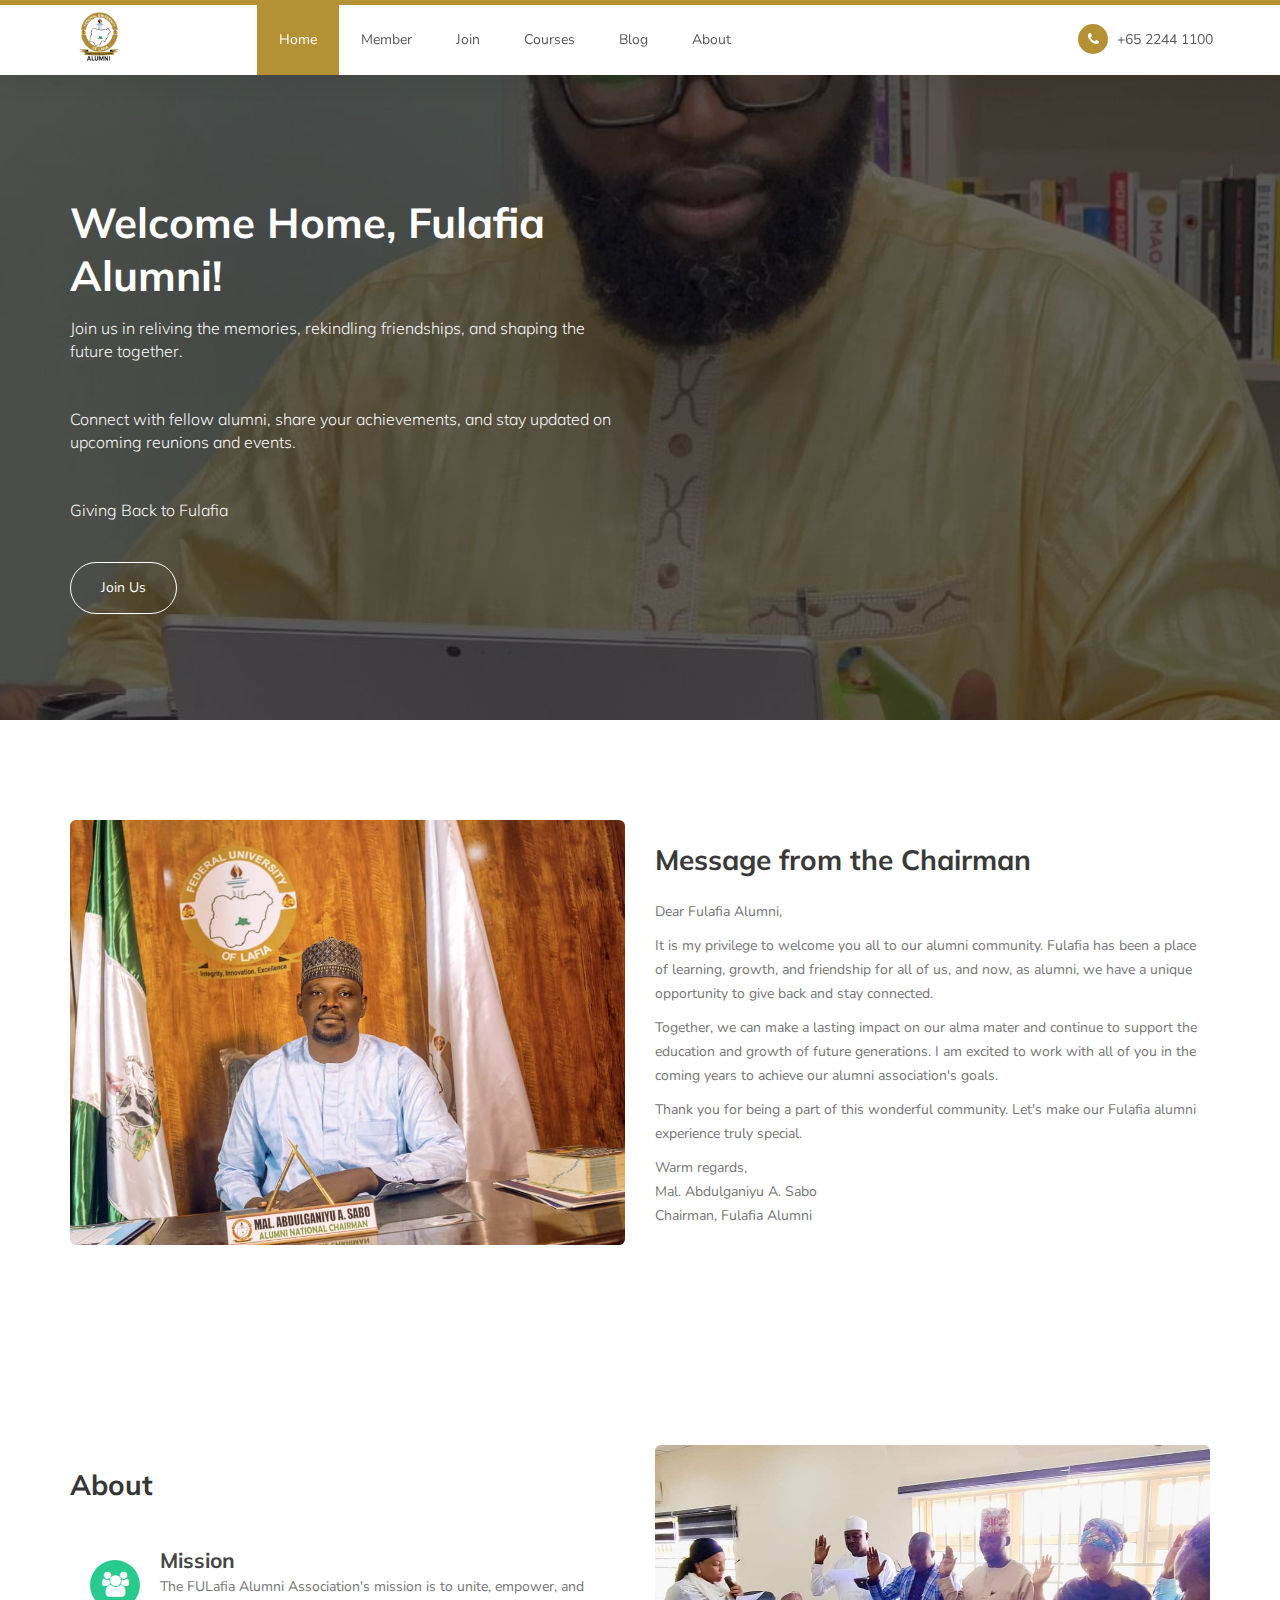
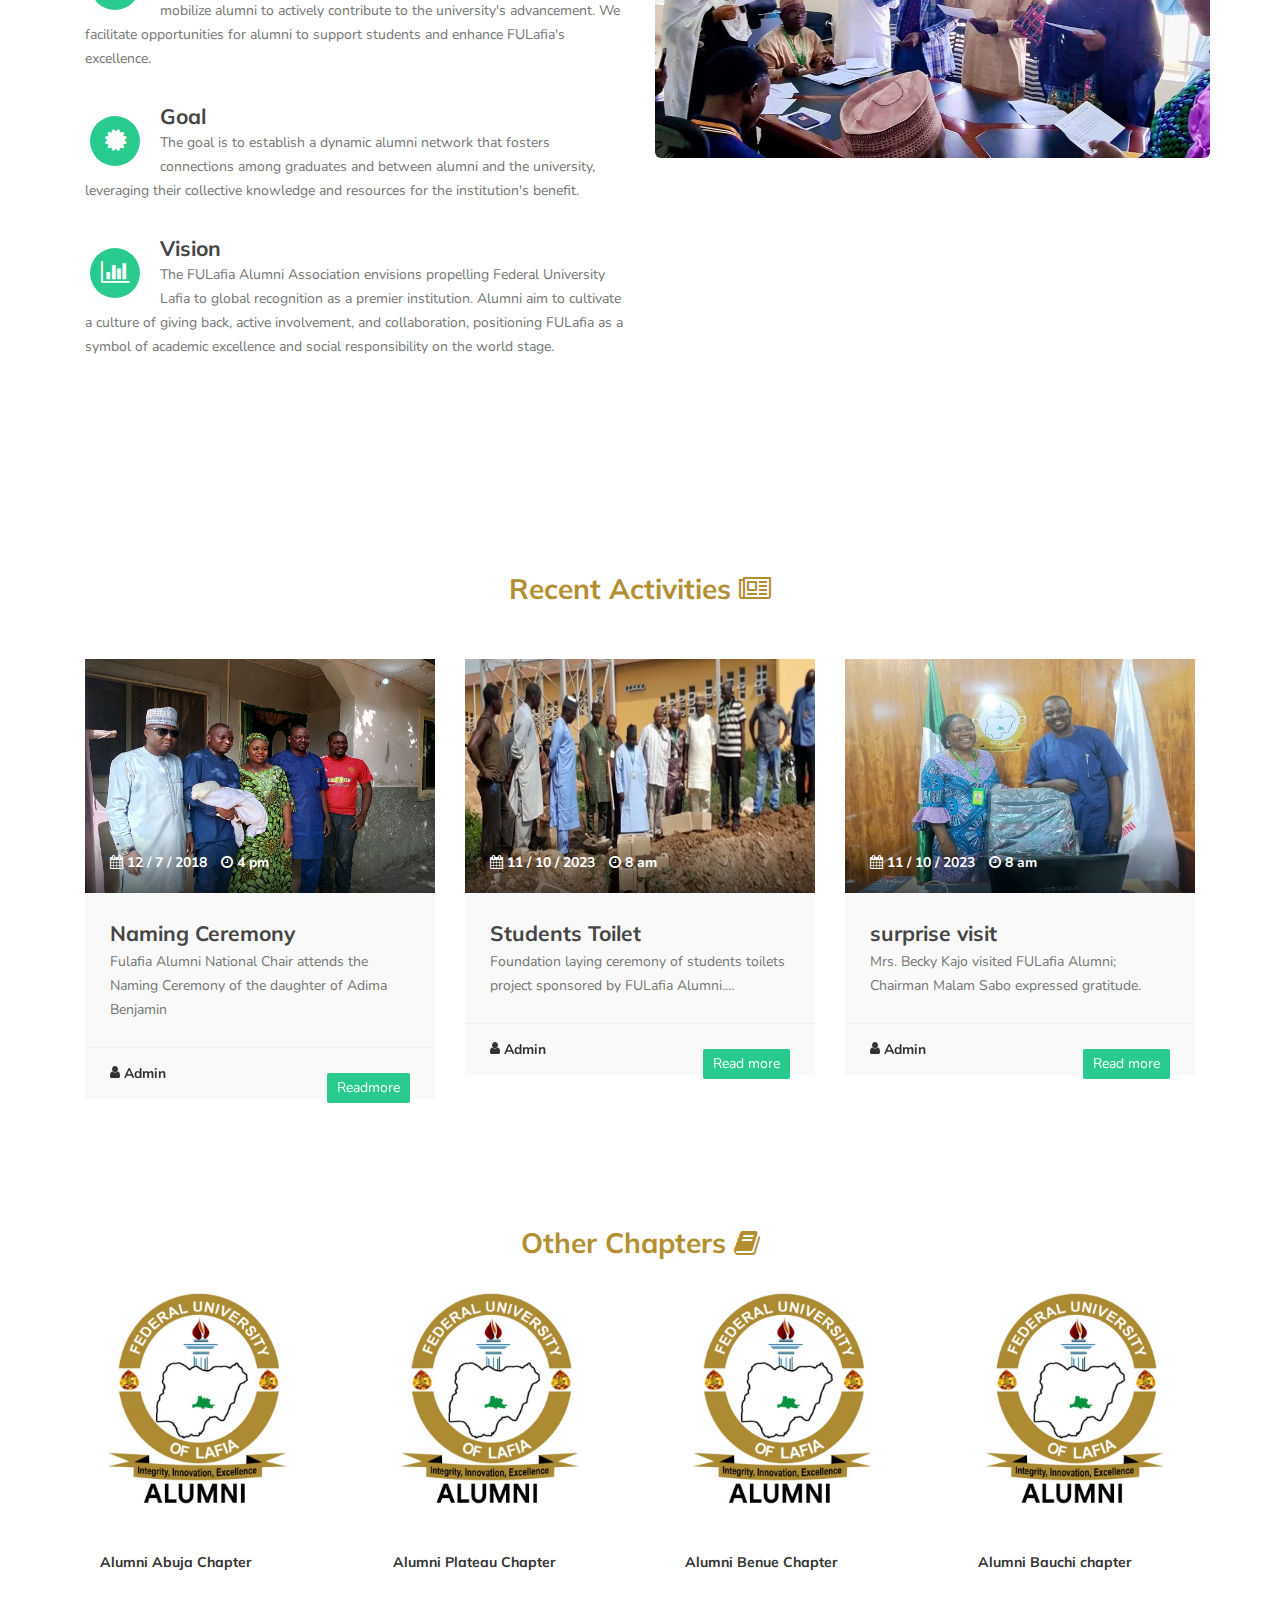
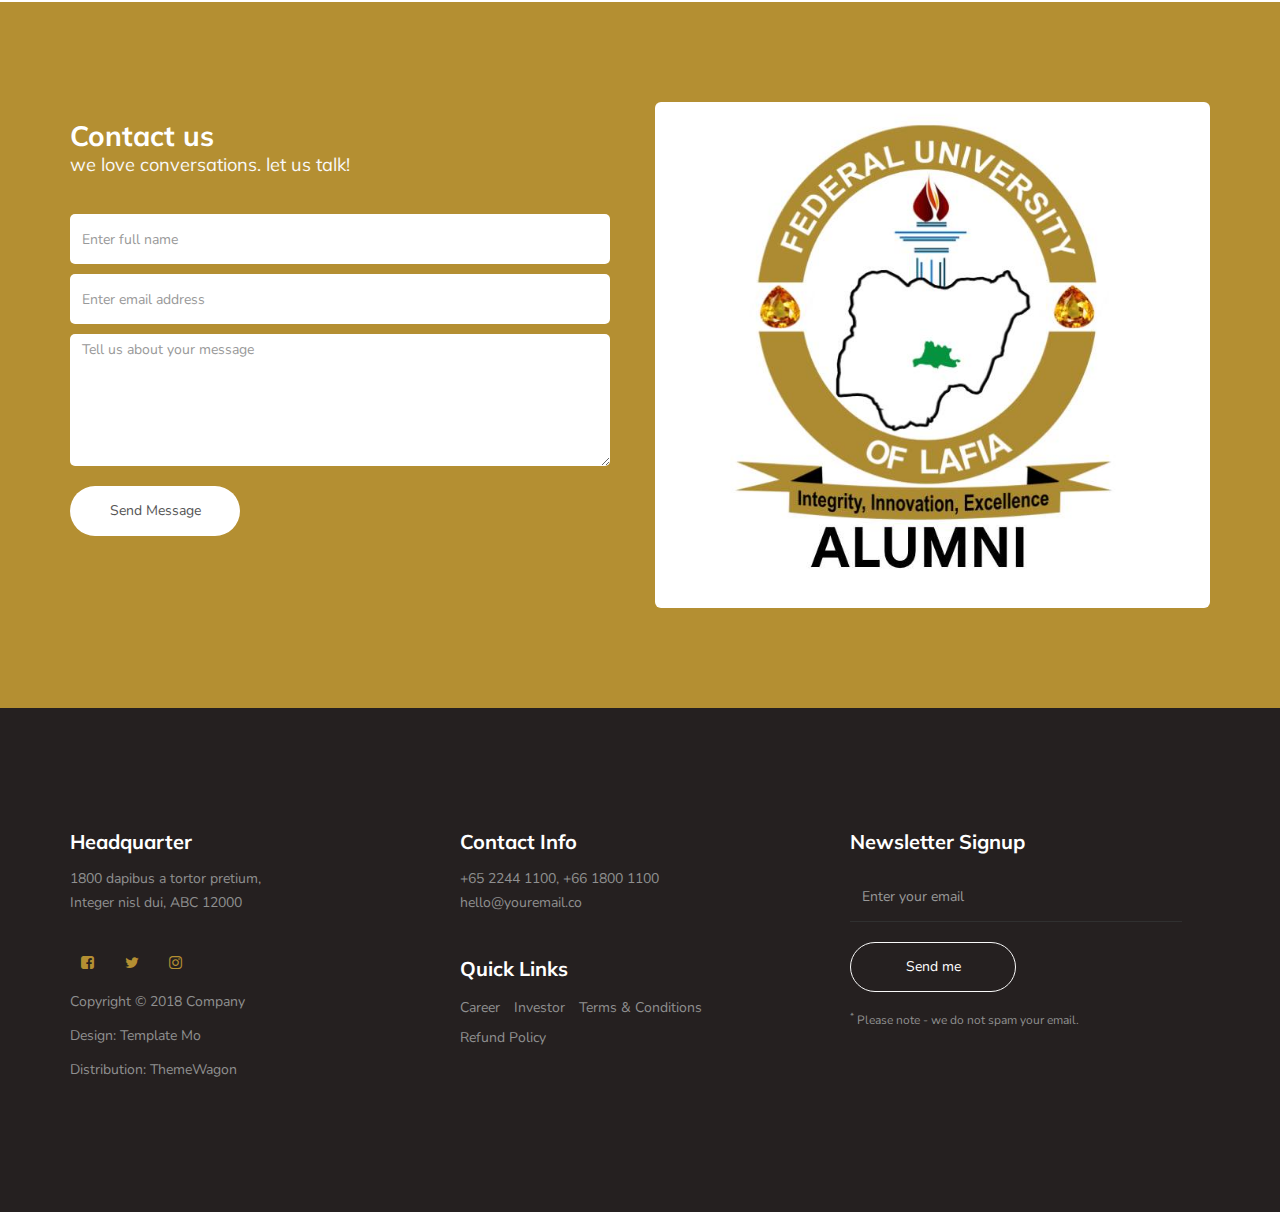
==== index.html @ 0324c34c "update" ====
<!DOCTYPE html>
<html lang="en">

<head>

     <title>Fulafia Alumni</title>

     <meta charset="UTF-8">
     <meta http-equiv="X-UA-Compatible" content="IE=Edge">
     <meta name="description" content="">
     <meta name="keywords" content="">
     <meta name="author" content="">
     <meta name="viewport" content="width=device-width, initial-scale=1, maximum-scale=1">

     <link rel="stylesheet" href="css/bootstrap.min.css">
     <link rel="stylesheet" href="css/font-awesome.min.css">
     <link rel="stylesheet" href="css/owl.carousel.css">
     <link rel="stylesheet" href="css/owl.theme.default.min.css">

     <!-- MAIN CSS -->
     <link rel="stylesheet" href="css/templatemo-style.css">

</head>

<body id="top" data-spy="scroll" data-target=".navbar-collapse" data-offset="50">

     <!-- PRE LOADER -->
     <section class="preloader">
          <div class="spinner">

               <span class="spinner-rotate"></span>

          </div>
     </section>


     <!-- MENU -->
     <section class="navbar custom-navbar navbar-fixed-top" role="navigation">
          <div class="container">

               <div class="navbar-header">
                    <button class="navbar-toggle" data-toggle="collapse" data-target=".navbar-collapse">
                         <span class="icon icon-bar"></span>
                         <span class="icon icon-bar"></span>
                         <span class="icon icon-bar"></span>
                    </button>

                    <!-- lOGO TEXT HERE -->
                    <a href="#home" class="navbar-brand">
                         <img src="/logo/logo.jpg" alt="" srcset="">
                    </a>
               </div>

               <!-- MENU LINKS -->
               <div class="collapse navbar-collapse">
                    <ul class="nav navbar-nav navbar-nav-first">
                         <li><a href="#top" class="smoothScroll">Home</a></li>
                         <li><a href="#about" class="smoothScroll">Member</a></li>
                         <li><a href="#team" class="smoothScroll">Join</a></li>
                         <li><a href="#courses" class="smoothScroll">Courses</a></li>
                         <li><a href="#testimonial" class="smoothScroll">Blog</a></li>
                         <li><a href="#contact" class="smoothScroll">About</a></li>
                    </ul>

                    <ul class="nav navbar-nav navbar-right">
                         <li><a href="#"><i class="fa fa-phone"></i> +65 2244 1100</a></li>
                    </ul>
               </div>

          </div>
     </section>


     <!-- HOME -->
     <section id="home">
          <div class="row">
               <div class="owl-carousel owl-theme home-slider">

                    <div class="item item-first">
                         <div class="caption">
                              <div class="container">
                                   <div class="col-md-6 col-sm-12">
                                        <h1>Welcome Home, Fulafia Alumni!</h1>
                                        <h3 class="text">Join us in reliving the memories, rekindling friendships,
                                             and shaping
                                             the
                                             future together.</h3>
                                        <h3 class="text">Connect with fellow alumni, share your achievements, and
                                             stay updated
                                             on
                                             upcoming reunions and events.</h3>
                                        <h2 class="text">Giving Back to Fulafia</h2>
                                        <a href="#join" class="section-btn btn btn-default smoothScroll">
                                             Join Us
                                        </a>
                                   </div>
                              </div>
                         </div>
                    </div>

                    <div class="item item-second">
                         <div class="caption">
                              <div class="container">
                                   <div class="col-md-6 col-sm-12">
                                        <h1>Welcome Home, Fulafia Alumni!</h1>
                                        <h3>Join us in reliving the memories, rekindling friendships, and shaping
                                             the
                                             future together.</h3>
                                        <h3>Connect with fellow alumni, share your achievements, and stay updated
                                             on
                                             upcoming reunions and events.</h3>
                                        <h2 class="tex">Giving Back to Fulafia</h2>
                                        <a href="#courses" class="section-btn btn btn-default smoothScroll">Take a
                                             course</a>
                                   </div>
                              </div>
                         </div>
                    </div>

                    <div class="item item-third">
                         <div class="caption">
                              <div class="container">
                                   <div class="col-md-6 col-sm-12">
                                        <h1>Welcome Home, Fulafia Alumni!</h1>
                                        <h3>Join us in reliving the memories, rekindling friendships, and shaping
                                             the
                                             future together.</h3>
                                        <h3>Connect with fellow alumni, share your achievements, and stay updated
                                             on
                                             upcoming reunions and events.</h3>
                                        <h2 class="tex">Giving Back to Fulafia</h2>
                                        <a href="#contact" class="section-btn btn btn-default smoothScroll">Let's
                                             chat</a>
                                   </div>
                              </div>
                         </div>
                    </div>

               </div>
          </div>
     </section>


     <!-- FEATURE -->
     <section id="feature">
          <div class="container">
               <div class="row">
                    <div class="col-md-6 col-lg-6 col-sm-12">
                         <img class="img-responsive img-rounded" src="/images/chairman.jpeg" alt="">

                    </div>
                    <div class="col-md-6 col-lg-6 col-sm-12">
                         <!-- President's Message -->
                         <h2>Message from the Chairman</h2>
                         <p>
                              Dear Fulafia Alumni,
                         </p>
                         <p>
                              It is my privilege to welcome you all to our alumni community. Fulafia has been a
                              place of learning, growth,
                              and friendship for all of us, and now, as alumni, we have a unique opportunity to
                              give back and stay
                              connected.
                         </p>
                         <p>
                              Together, we can make a lasting impact on our alma mater and continue to support the
                              education and growth of
                              future generations. I am excited to work with all of you in the coming years to
                              achieve our alumni
                              association's goals.
                         </p>
                         <p>
                              Thank you for being a part of this wonderful community. Let's make our Fulafia alumni
                              experience truly
                              special.
                         </p>
                         <p>
                              Warm regards,
                              <br>
                              Mal. Abdulganiyu A. Sabo
                              <br>
                              Chairman, Fulafia Alumni
                         </p>
                    </div>
               </div>
          </div>
     </section>


     <!-- ABOUT -->
     <section id="about">
          <div class="container">
               <div class="row">

                    <div class="col-md-6 col-sm-12">
                         <div class="about-info">
                              <h2>About</h2>

                              <figure class="">
                                   <span><i class="fa fa-users"></i></span>
                                   <figcaption>
                                        <h3>Mission</h3>
                                        <p>The FULafia Alumni Association's mission is to unite, empower, and mobilize
                                             alumni to actively contribute to the
                                             university's advancement. We facilitate opportunities for alumni to support
                                             students and enhance FULafia's excellence.</p>
                                   </figcaption>
                              </figure>

                              <figure>
                                   <span><i class="fa fa-certificate"></i></span>
                                   <figcaption>
                                        <h3>Goal</h3>
                                        <p>The goal is to establish a dynamic alumni network that fosters connections
                                             among graduates and between alumni and the
                                             university, leveraging their collective knowledge and resources for the
                                             institution's benefit.</p>
                                   </figcaption>
                              </figure>

                              <figure>
                                   <span><i class="fa fa-bar-chart-o"></i></span>
                                   <figcaption>
                                        <h3>Vision</h3>
                                        <p>The FULafia Alumni Association envisions propelling Federal University Lafia
                                             to global recognition as a premier
                                             institution. Alumni aim to cultivate a culture of giving back, active
                                             involvement, and collaboration, positioning
                                             FULafia as a symbol of academic excellence and social responsibility on the
                                             world stage.</p>
                                   </figcaption>
                              </figure>
                         </div>
                    </div>

                    <div class="col-md-6 col-lg-6 col-sm-12">
                         <img src="/images/alumni-group.jpeg" class="img-responsive img-rounded" alt="">
                    </div>

               </div>
          </div>
     </section>
     <!--  -->
     <section id="courses">
          <div class="container">
               <div class="row">

                    <div class="col-md-12 col-sm-12">
                         <div class="section-title">
                              <h2 class="text">Recent Activities <i class="fa fa-newspaper-o"></i> </h2>
                         </div>

                         <div class="owl-carousel owl-theme owl-courses">
                              <div class="col-md-4 col-sm-4">
                                   <div class="item">
                                        <div class="courses-thumb">
                                             <div class="courses-top">
                                                  <div class="courses-image">
                                                       <img src="images/naming-ceremony.jpg" class="img-responsive"
                                                            alt="">
                                                  </div>
                                                  <div class="courses-date">
                                                       <span><i class="fa fa-calendar"></i> 12 / 7 / 2018</span>
                                                       <span><i class="fa fa-clock-o"></i> 4 pm</span>
                                                  </div>
                                             </div>

                                             <div class="courses-detail">
                                                  <h3><a href="#">Naming Ceremony</a></h3>
                                                  <p>Fulafia Alumni National Chair attends the Naming Ceremony of the
                                                       daughter of Adima Benjamin</p>
                                             </div>

                                             <div class="courses-info">
                                                  <div class="courses-author">
                                                       <i class="fa fa-user"></i>
                                                       <span>Admin</span>
                                                  </div>
                                                  <div class="courses-price">
                                                       <a
                                                            href="https://web.facebook.com/photo/?fbid=122109749990067067&set=pcb.122109750290067067"><span>Readmore</span></a>
                                                  </div>
                                             </div>
                                        </div>
                                   </div>
                              </div>


                              <div class="col-md-4 col-sm-4">
                                   <div class="item">
                                        <div class="courses-thumb">
                                             <div class="courses-top">
                                                  <div class="courses-image">
                                                       <img src="images/student-toilet.png" class="img-responsive"
                                                            alt="">
                                                  </div>
                                                  <div class="courses-date">
                                                       <span><i class="fa fa-calendar"></i> 11 / 10 / 2023</span>
                                                       <span><i class="fa fa-clock-o"></i> 8 am</span>
                                                  </div>
                                             </div>

                                             <div class="courses-detail">
                                                  <h3><a href="#">Students Toilet</a></h3>
                                                  <p>Foundation laying ceremony of students toilets project sponsored by
                                                       FULafia Alumni.…</p>
                                             </div>

                                             <div class="courses-info">
                                                  <div class="courses-author">
                                                       <i class="fa fa-user"></i>
                                                       <span>Admin</span>
                                                  </div>
                                                  <div class="courses-price">
                                                       <a
                                                            href="https://web.facebook.com/fulafiaalumni/videos/1535436330544189/"><span>Read
                                                                 more</span></a>
                                                  </div>
                                             </div>
                                        </div>
                                   </div>
                              </div>

                              <div class="col-md-4 col-sm-4">
                                   <div class="item">
                                        <div class="courses-thumb">
                                             <div class="courses-top">
                                                  <div class="courses-image">
                                                       <img src="images/surprise-visit.jpg" class="img-responsive"
                                                            alt="">
                                                  </div>
                                                  <div class="courses-date">
                                                       <span><i class="fa fa-calendar"></i> 11 / 10 / 2023</span>
                                                       <span><i class="fa fa-clock-o"></i> 8 am</span>
                                                  </div>
                                             </div>

                                             <div class="courses-detail">
                                                  <h3><a href="#">surprise visit</a></h3>
                                                  <p>Mrs. Becky Kajo visited FULafia Alumni; Chairman Malam Sabo
                                                       expressed gratitude.</p>
                                             </div>

                                             <div class="courses-info">
                                                  <div class="courses-author">
                                                       <i class="fa fa-user"></i>
                                                       <span>Admin</span>
                                                  </div>
                                                  <div class="courses-price">
                                                       <a
                                                            href="https://web.facebook.com/photo?fbid=122109102158067067&set=a.122102946056067067"><span>Read
                                                                 more</span></a>
                                                  </div>
                                             </div>
                                        </div>
                                   </div>
                              </div>

                         </div>

                    </div>
               </div>
     </section>
     <!--      
     <section id="team">
          <div class="container">
               <div class="row">

                    <div class="col-md-12 col-sm-12">
                         <div class="section-title">
                              <h2 class="text">Gallary <i class="fa fa-image"> </i> </h2>
                         </div>
                    </div>

                    <div class="col-md-3 col-sm-6">
                         <div class="team-thumb">
                              <div class="team-image">
                                   <img src="images/author-image1.jpg" class="img-responsive" alt="">
                              </div>

                         </div>
                    </div>

                    <div class="col-md-3 col-sm-6">
                         <div class="team-thumb">
                              <div class="team-image">
                                   <img src="images/author-image2.jpg" class="img-responsive" alt="">
                              </div>

                         </div>
                    </div>

                    <div class="col-md-3 col-sm-6">
                         <div class="team-thumb">
                              <div class="team-image">
                                   <img src="images/author-image3.jpg" class="img-responsive" alt="">
                              </div>
                         </div>
                    </div>

                    <div class="col-md-3 col-sm-6">
                         <div class="team-thumb">
                              <div class="team-image">
                                   <img src="images/author-image4.jpg" class="img-responsive" alt="">
                              </div>

                         </div>
                    </div>

               </div>
          </div>
     </section> -->
     <!-- Recent / Activities -->
     <div class="container-fluid">
          <div class="container">
               <h2 class="text-center text">Other Chapters <i class="fa fa-book"></i>
               </h2>
               <div class="row">
                    <div class="col-md-3 col-sm-6">
                         <div class="team-thumb">
                              <div class="team-image">
                                   <img src="logo/logo.jpg" class="img-responsive" alt="">
                              </div>
                              <div class="team-info">
                                   <h5 class="">Alumni Abuja Chapter</h5>
                              </div>
                         </div>
                    </div>
                    <div class="col-md-3 col-sm-6">
                         <div class="team-thumb">
                              <div class="team-image">
                                   <img src="logo/logo.jpg" class="img-responsive" alt="">
                              </div>
                              <div class="team-info">
                                   <h5 class="">Alumni Plateau Chapter</h5>
                              </div>
                         </div>
                    </div>
                    <div class="col-md-3 col-sm-6">
                         <div class="team-thumb">
                              <div class="team-image">
                                   <img src="logo/logo.jpg" class="img-responsive" alt="">
                              </div>
                              <div class="team-info">
                                   <h5 class="">Alumni Benue Chapter</h5>
                              </div>
                         </div>
                    </div>
                    <div class="col-md-3 col-sm-6">
                         <div class="team-thumb">
                              <div class="team-image">
                                   <img src="logo/logo.jpg" class="img-responsive" alt="">
                              </div>
                              <div class="team-info">
                                   <h5 class="">Alumni Bauchi chapter</h5>
                              </div>
                         </div>
                    </div>
               </div>
          </div>
     </div>





     <!-- TESTIMONIAL -->
     <!-- <section id="testimonial">
          <div class="container">
               <div class="row">

                    <div class="col-md-12 col-sm-12">
                         <div class="section-title">
                              <h2>Student Reviews <small>from around the world</small></h2>
                         </div>

                         <div class="owl-carousel owl-theme owl-client">
                              <div class="col-md-4 col-sm-4">
                                   <div class="item">
                                        <div class="tst-image">
                                             <img src="images/tst-image1.jpg" class="img-responsive" alt="">
                                        </div>
                                        <div class="tst-author">
                                             <h4>Jackson</h4>
                                             <span>Shopify Developer</span>
                                        </div>
                                        <p>You really do help young creative minds to get quality education and
                                             professional job search assistance. I’d recommend it to everyone!</p>
                                        <div class="tst-rating">
                                             <i class="fa fa-star"></i>
                                             <i class="fa fa-star"></i>
                                             <i class="fa fa-star"></i>
                                             <i class="fa fa-star"></i>
                                             <i class="fa fa-star"></i>
                                        </div>
                                   </div>
                              </div>

                              <div class="col-md-4 col-sm-4">
                                   <div class="item">
                                        <div class="tst-image">
                                             <img src="images/tst-image2.jpg" class="img-responsive" alt="">
                                        </div>
                                        <div class="tst-author">
                                             <h4>Camila</h4>
                                             <span>Marketing Manager</span>
                                        </div>
                                        <p>Trying something new is exciting! Thanks for the amazing law course and the
                                             great teacher who was able to make it interesting.</p>
                                        <div class="tst-rating">
                                             <i class="fa fa-star"></i>
                                             <i class="fa fa-star"></i>
                                             <i class="fa fa-star"></i>
                                        </div>
                                   </div>
                              </div>

                              <div class="col-md-4 col-sm-4">
                                   <div class="item">
                                        <div class="tst-image">
                                             <img src="images/tst-image3.jpg" class="img-responsive" alt="">
                                        </div>
                                        <div class="tst-author">
                                             <h4>Barbie</h4>
                                             <span>Art Director</span>
                                        </div>
                                        <p>Donec erat libero, blandit vitae arcu eu, lacinia placerat justo. Sed
                                             sollicitudin quis felis vitae hendrerit.</p>
                                        <div class="tst-rating">
                                             <i class="fa fa-star"></i>
                                             <i class="fa fa-star"></i>
                                             <i class="fa fa-star"></i>
                                             <i class="fa fa-star"></i>
                                        </div>
                                   </div>
                              </div>

                              <div class="col-md-4 col-sm-4">
                                   <div class="item">
                                        <div class="tst-image">
                                             <img src="images/tst-image4.jpg" class="img-responsive" alt="">
                                        </div>
                                        <div class="tst-author">
                                             <h4>Andrio</h4>
                                             <span>Web Developer</span>
                                        </div>
                                        <p>Nam eget mi eu ante faucibus viverra nec sed magna. Vivamus viverra sapien
                                             ex, elementum varius ex sagittis vel.</p>
                                        <div class="tst-rating">
                                             <i class="fa fa-star"></i>
                                             <i class="fa fa-star"></i>
                                             <i class="fa fa-star"></i>
                                             <i class="fa fa-star"></i>
                                        </div>
                                   </div>
                              </div>

                         </div>

                    </div>
               </div>
     </section> -->


     <!-- CONTACT -->
     <section id="contact">
          <div class="container">
               <div class="row">

                    <div class="col-md-6 col-sm-12">
                         <form id="contact-form" role="form" action="" method="post">
                              <div class="section-title">
                                   <h2>Contact us <small>we love conversations. let us talk!</small></h2>
                              </div>

                              <div class="col-md-12 col-sm-12">
                                   <input type="text" class="form-control" placeholder="Enter full name" name="name"
                                        required="">

                                   <input type="email" class="form-control" placeholder="Enter email address"
                                        name="email" required="">

                                   <textarea class="form-control" rows="6" placeholder="Tell us about your message"
                                        name="message" required=""></textarea>
                              </div>

                              <div class="col-md-4 col-sm-12">
                                   <input type="submit" class="form-control" name="send message" value="Send Message">
                              </div>

                         </form>
                    </div>

                    <div class="col-md-6 col-sm-12">
                         <div class="contact-image">
                              <img src="/logo/logo.jpg" class="img-responsive img-rounded" alt="Smiling Two Girls">
                         </div>
                    </div>

               </div>
          </div>
     </section>


     <!-- FOOTER -->
     <footer id="footer">
          <div class="container">
               <div class="row">

                    <div class="col-md-4 col-sm-6">
                         <div class="footer-info">
                              <div class="section-title">
                                   <h2>Headquarter</h2>
                              </div>
                              <address>
                                   <p>1800 dapibus a tortor pretium,<br> Integer nisl dui, ABC 12000</p>
                              </address>

                              <ul class="social-icon">
                                   <li><a href="#" class="fa fa-facebook-square" attr="facebook icon"></a></li>
                                   <li><a href="#" class="fa fa-twitter"></a></li>
                                   <li><a href="#" class="fa fa-instagram"></a></li>
                              </ul>

                              <div class="copyright-text">
                                   <p>Copyright &copy; 2018 Company</p>
                                   <p>Design: <a rel="nofollow" href="http://templatemo.com" title="html5 templates"
                                             target="_parent">Template Mo</a></p>
                                   <p>Distribution: <a href="https://themewagon.com/">ThemeWagon</a></p>
                              </div>
                         </div>
                    </div>

                    <div class="col-md-4 col-sm-6">
                         <div class="footer-info">
                              <div class="section-title">
                                   <h2>Contact Info</h2>
                              </div>
                              <address>
                                   <p>+65 2244 1100, +66 1800 1100</p>
                                   <p><a href="mailto:youremail.com">hello@youremail.co</a></p>
                              </address>

                              <div class="footer_menu">
                                   <h2>Quick Links</h2>
                                   <ul>
                                        <li><a href="#">Career</a></li>
                                        <li><a href="#">Investor</a></li>
                                        <li><a href="#">Terms & Conditions</a></li>
                                        <li><a href="#">Refund Policy</a></li>
                                   </ul>
                              </div>
                         </div>
                    </div>

                    <div class="col-md-4 col-sm-12">
                         <div class="footer-info newsletter-form">
                              <div class="section-title">
                                   <h2>Newsletter Signup</h2>
                              </div>
                              <div>
                                   <div class="form-group">
                                        <form action="#" method="get">
                                             <input type="email" class="form-control" placeholder="Enter your email"
                                                  name="email" id="email" required="">
                                             <input type="submit" class="form-control" name="submit" id="form-submit"
                                                  value="Send me">
                                        </form>
                                        <span><sup>*</sup> Please note - we do not spam your email.</span>
                                   </div>
                              </div>
                         </div>
                    </div>

               </div>
          </div>
     </footer>


     <!-- SCRIPTS -->
     <script src="js/jquery.js"></script>
     <script src="js/bootstrap.min.js"></script>
     <script src="js/owl.carousel.min.js"></script>
     <script src="js/smoothscroll.js"></script>
     <script src="js/custom.js"></script>

</body>

</html>
---- css/templatemo-style.css ----
/*

Known Template 

http://www.templatemo.com/tm-516-known

*/

@import url('https://fonts.googleapis.com/css?family=Muli:300,700|Nunito');

body {
  background: #ffffff;
  font-family: 'Nunito', sans-serif;
  overflow-x: hidden;
  padding-top: 70px;
}

:root {
  --primary: #b48f32;
}

.text {
  color: #b48f32;
}

.bg {
  background-color: #b48f32;
}

/*---------------------------------------
     TYPOGRAPHY              
  -----------------------------------------*/

h1,
h2,
h3,
h4,
h5,
h6 {
  font-family: 'Muli', sans-serif;
  font-weight: bold;
  line-height: inherit;
}

h1 {
  color: #252525;
  font-size: 3em;
  line-height: normal;
}

h2 {
  color: #353535;
  font-size: 2em;
  padding-bottom: 10px;
}

h3 {
  font-size: 1.5em;
  margin-bottom: 0;
}

h3,
h3 a {
  color: #454545;
}

p {
  color: #757575;
  font-size: 14px;
  font-weight: normal;
  line-height: 24px;
}



/*---------------------------------------
     GENERAL               
  -----------------------------------------*/

html {
  -webkit-font-smoothing: antialiased;
}

a {
  color: #252525;
  -webkit-transition: 0.5s;
  transition: 0.5s;
  text-decoration: none !important;
}

a,
input,
button,
.form-control {
  -webkit-transition: 0.5s;
  transition: 0.5s;
}

a:hover,
a:active,
a:focus {
  color: #29ca8e;
  outline: none;
}

::-webkit-scrollbar {
  width: 8px;
  height: 8px;
}

::-webkit-scrollbar-thumb {
  cursor: pointer;
  background: #000000;
}

.section-title {
  padding-bottom: 40px;
}

.section-title h2 {
  margin: 0;
}

.section-title small {
  display: block;
}

.overlay {
  background: rgba(20, 20, 20, 0.5);
  position: absolute;
  top: 0;
  right: 0;
  bottom: 0;
  left: 0;
  width: 100%;
  height: 100%;
}






section {
  position: relative;
  padding: 100px 0;
}

#team,
#testimonial {
  background: #f9f9f9;
}

#team,
#testimonial {
  text-align: center;
}

#google-map iframe {
  border: 0;
  width: 100%;
  height: 390px;
}



/*---------------------------------------
     BUTTONS               
  -----------------------------------------*/

.section-btn {
  background: transparent;
  border-radius: 50px;
  border: 1px solid #ffffff;
  color: #ffffff;
  font-size: inherit;
  font-weight: normal;
  padding: 15px 30px;
  transition: 0.5s;
}

.section-btn:hover {
  background: #ffffff;
  border-color: transparent;
}



/*---------------------------------------
       PRE LOADER              
  -----------------------------------------*/

.preloader {
  position: fixed;
  top: 0;
  left: 0;
  width: 100%;
  height: 100%;
  z-index: 99999;
  display: flex;
  flex-flow: row nowrap;
  justify-content: center;
  align-items: center;
  background: none repeat scroll 0 0 #ffffff;
}

.spinner {
  border: 1px solid transparent;
  border-radius: 3px;
  position: relative;
}

.spinner:before {
  content: '';
  box-sizing: border-box;
  position: absolute;
  top: 50%;
  left: 50%;
  width: 45px;
  height: 45px;
  margin-top: -10px;
  margin-left: -10px;
  border-radius: 50%;
  border: 1px solid #575757;
  border-top-color: #ffffff;
  animation: spinner .9s linear infinite;
}

@-webkit-@keyframes spinner {
  to {
    transform: rotate(360deg);
  }
}

@keyframes spinner {
  to {
    transform: rotate(360deg);
  }
}



/*---------------------------------------
      MENU              
  -----------------------------------------*/

.custom-navbar {
  background: #ffffff;
  border-top: 5px solid #b48f32;
  border-bottom: 0;
  -webkit-box-shadow: 0 1px 30px rgba(0, 0, 0, 0.1);
  -moz-box-shadow: 0 1px 30px rgba(0, 0, 0, 0.1);
  box-shadow: 0 1px 30px rgba(0, 0, 0, 0.1);
  padding: 12px 0;
  margin-bottom: 0;
  padding: 0;
}


.custom-navbar .navbar-brand img {
  width: 60px;
  border-radius: 50%;
  margin-top: -10px;
}

.custom-navbar .navbar-nav.navbar-nav-first {
  margin-left: 8em;
}

.custom-navbar .navbar-nav.navbar-right li a {
  padding-right: 12px;
  padding-left: 12px;
}

.custom-navbar .navbar-nav.navbar-right li a .fa {
  background: #b48f32;
  border-radius: 100%;
  color: #ffffff;
  width: 30px;
  height: 30px;
  line-height: 30px;
  text-align: center;
  display: inline-block;
  margin-right: 5px;
}

.custom-navbar .nav li a {
  line-height: 40px;
  color: #575757;
  padding-right: 22px;
  padding-left: 22px;
}

.custom-navbar .navbar-nav>li>a:hover,
.custom-navbar .navbar-nav>li>a:focus {
  background-color: transparent;
}

.custom-navbar .nav li a:hover {
  background-color: #b48f32;
  color: #ffffff;
}

.custom-navbar .nav li.active>a {
  background-color: #b48f32;
  color: #ffffff;
}

.custom-navbar .navbar-toggle {
  border: none;
  padding-top: 10px;
}

.custom-navbar .navbar-toggle {
  background-color: transparent;
}

.custom-navbar .navbar-toggle .icon-bar {
  background: #b48f32;
  border-color: transparent;
}



/*---------------------------------------
      HOME  & SLIDER            
  -----------------------------------------*/

#home {
  padding: 0;
}

#home h1 {
  color: #ffffff;
}

#home h3 {
  color: #f9f9f9;
  font-size: 16px;
  font-weight: 300;
  margin: 0;
  padding: 5px 0 40px 0;
}

#home h2 {
  color: #f9f9f9;
  font-size: 16px;
  font-weight: 300;
  margin: 0;
  padding: 5px 0 40px 0;
}

@media (min-width: 768px) {
  .home-slider .col-md-6 {
    padding-left: 0;
  }
}

.home-slider .caption {
  display: flex;
  justify-content: center;
  flex-direction: column;
  text-align: left;
  background-color: rgba(0, 0, 0, 0.6);
  height: 100%;
  color: #fff;
  cursor: e-resize;

}

.home-slider .item {
  background-repeat: no-repeat;
  background-attachment: local;
  background-size: cover;
  height: 650px;
}

.caption h3 a {
  color: #FFF;
}

.caption h3 a:hover {
  color: #FF3;
}

.home-slider .item-first {
  background-image: url(../images/slide-1.jpg);
  background-position: center;
}




.home-slider .item-second {
  background-image: url(../images/slide-2.jpg);
}

.home-slider .item-third {
  background-image: url(../images/slide-3.jpg);
}



/*---------------------------------------
      FEATURE              
  -----------------------------------------*/

.feature-thumb {
  border: 1px solid #f0f0f0;
  padding: 5em 3em;
}

.feature-thumb span {
  background: #3f51b5;
  border-radius: 50px;
  color: #ffffff;
  font-size: 25px;
  font-weight: bold;
  display: inline-block;
  width: 60px;
  height: 60px;
  line-height: 60px;
  text-align: center;
  margin-bottom: 5px;
}

.feature-thumb h3 {
  margin: 10px 0;
}



/*---------------------------------------
      ABOUT              
  -----------------------------------------*/

#about figure {
  display: inline-block;
  vertical-align: top;
  margin-left: 15px;
}

#about figure span {
  float: left;
  margin-left: -15px;
  padding: 15px 20px;
  position: relative;
  top: 20px;
}

#about figure span i {
  background: #29ca8e;
  border-radius: 50px;
  color: #ffffff;
  font-size: 25px;
  width: 50px;
  height: 50px;
  line-height: 50px;
  text-align: center;
}



/*---------------------------------------
      TEAM              
  -----------------------------------------*/

.team-thumb {
  background: #ffffff;
  position: relative;
  overflow: hidden;
  text-align: left;
}

.team-info {
  padding: 20px 30px;
}

.team-image img {
  width: 100%;
}

.team-thumb .social-icon {
  border-top: 1px solid #f0f0f0;
  padding: 4px 20px 0 20px;
}

.team-thumb .social-icon li a {
  background: #ffffff;
  color: #252020;
}

.team-info h3 {
  margin: 0;
}


/*---------------------------------------
      COURSES             
  -----------------------------------------*/

#courses .section-title {
  text-align: center;
}

#courses .owl-theme .owl-nav {
  margin-top: 30px;
}

#courses .owl-theme .owl-nav [class*=owl-] {
  border-radius: 2px;
  font-size: 16px;
  width: 30px;
  height: 30px;
  line-height: 30px;
  text-align: center;
  padding: 0;
}

.courses-thumb {
  background: #f9f9f9;
  position: relative;
}

.courses-top {
  position: relative;
}

.courses-image {
  background: linear-gradient(to right, #202020, #101010);
}

.courses-date {
  background: linear-gradient(rgba(255, 0, 0, 0), rgba(0, 0, 0, 0.6));
  width: 100%;
  position: absolute;
  bottom: 0;
  padding: 20px 25px;
}

.courses-date span,
.courses-author span {
  font-size: 14px;
  font-weight: bold;
}

.courses-date span {
  color: #ffffff;
  display: inline-block;
  margin-right: 10px;
}

.courses-detail {
  padding: 25px 25px 15px 25px;
}

.courses-detail h3 {
  margin: 0 0 2px 0;
}

.courses-info {
  border-top: 1px solid #f0f0f0;
  position: relative;
  clear: both;
  padding: 15px 25px;
}

.courses-author,
.courses-author span {
  display: inline-block;
  vertical-align: middle;
}

.courses-author img {
  display: inline-block !important;
  border-radius: 50px;
  width: 50px !important;
  height: 50px;
  margin-right: 10px;
}

.courses-price {
  float: right;
  margin-top: 10px;
}

.courses-price span {
  background: #29ca8e;
  border-radius: 2px;
  color: #ffffff;
  display: block;
  padding: 5px 10px;
}

.courses-price.free span {
  background: #3f51b5;
}



/*---------------------------------------
     NEWS              
  -----------------------------------------*/

.news-thumb {
  clear: both;
  position: relative;
  overflow: hidden;
  margin-bottom: 30px;
}

.news-thumb .news-image {
  float: left;
  width: 40%;
  margin-right: 30px;
}

.news-info h3 {
  margin-top: 5px;
  margin-bottom: 10px;
}

.news-date span {
  color: #909090;
  font-weight: bold;
}



/*---------------------------------------
      TESTIMONIAL             
  -----------------------------------------*/

#testimonial .item {
  background: #ffffff;
  margin: 20px 0;
  padding: 4em 3em;
  text-align: left;
}

#courses .col-md-4,
#testimonial .col-md-4 {
  display: block;
  width: 100%;
}

#testimonial .item>p {
  font-size: 16px;
  line-height: 26px;
}

.tst-rating {
  margin-bottom: 15px;
}

.tst-rating .fa {
  color: #3f51b5;
}

.tst-image,
.tst-author {
  display: inline-block;
  vertical-align: middle;
  margin-bottom: 20px;
  text-align: left;
}

.tst-image img {
  border-radius: 50px;
  width: 60px !important;
  height: 60px;
  margin-right: 15px;
}

.tst-author h4 {
  margin: 0;
}

.tst-author span {
  color: #808080;
  font-size: 14px;
}



/*---------------------------------------
      CONTACT             
  -----------------------------------------*/

#contact {
  background: var(--primary);
}

#contact h2 {
  color: #ffffff;
}

#contact .section-title {
  padding-bottom: 20px;
}

#contact h2>small,
#contact p,
#contact a {
  color: #f9f9f9;
}

#contact-form {
  padding: 1em 0;
}

#contact-form .col-md-12,
#contact-form .col-md-4 {
  padding-left: 0;
}

#contact-form .form-control {
  border: 0;
  border-radius: 5px;
  box-shadow: none;
  margin: 10px 0;
}

#contact-form input {
  height: 50px;
}

#contact-form input[type='submit'] {
  border-radius: 50px;
  border: 1px solid transparent;
}

#contact-form input[type='submit']:hover {
  background: transparent;
  border-color: #ffffff;
  color: #ffffff;
}




/*---------------------------------------
     FOOTER              
  -----------------------------------------*/

footer {
  background: #252020;
  padding: 120px 0;
}

footer .section-title {
  padding-bottom: 10px;
}

footer h2 {
  font-size: 20px;
}

footer a,
footer p {
  color: #909090;
}

footer strong {
  color: #d9d9d9;
}

footer address p {
  margin-bottom: 0;
}

footer .social-icon {
  margin-top: 25px;
}

.footer-info {
  margin-right: 2em;
}

.footer-info h2 {
  color: #ffffff;
  padding: 0;
}

.footer_menu h2 {
  margin-top: 2em;
}

.footer_menu ul {
  margin: 0;
  padding: 0;
}

.footer_menu li {
  display: inline-block;
  list-style: none;
  margin: 5px 10px 5px 0;
}

.newsletter-form .form-control {
  background: transparent;
  border-radius: 0;
  box-shadow: none;
  border: 0;
  border-bottom: 1px solid #303030;
  height: 50px;
  margin: 5px 0;
}

.newsletter-form input[type="submit"] {
  background: transparent;
  border: 1px solid #f9f9f9;
  border-radius: 50px;
  color: #ffffff;
  display: block;
  margin-top: 20px;
  outline: none;
  width: 50%;
}

.newsletter-form input[type="submit"]:hover {
  background: #29ca8e;
  border-color: transparent;
}

.newsletter-form .form-group span {
  color: #909090;
  display: block;
  font-size: 12px;
  margin-top: 20px;
}



/*---------------------------------------
     SOCIAL ICON              
  -----------------------------------------*/

.social-icon {
  position: relative;
  padding: 0;
  margin: 0;
}

.social-icon li {
  display: inline-block;
  list-style: none;
  margin-bottom: 5px;
}

.social-icon li a {
  border-radius: 100px;
  color: #b48f32;
  font-size: 15px;
  width: 35px;
  height: 35px;
  line-height: 35px;
  text-decoration: none;
  text-align: center;
  transition: all 0.4s ease-in-out;
  position: relative;
  margin: 5px 5px 5px 0;
}

.social-icon li a:hover {
  background: #29ca8e;
  color: #ffffff;
}



/*---------------------------------------
     RESPONSIVE STYLES              
  -----------------------------------------*/

@media screen and (max-width: 1170px) {
  .custom-navbar .navbar-nav.navbar-nav-first {
    margin-left: inherit;
  }
}

@media only screen and (max-width: 992px) {

  section,
  footer {
    padding: 60px 0;
  }

  .home-slider .item {
    background-position: center center;
  }

  .feature-thumb,
  .about-info,
  .team-thumb,
  .footer-info {
    margin-bottom: 50px;
  }

  .contact-image {
    margin-top: 50px;
  }
}


@media only screen and (min-width: 768px) and (max-width: 991px) {
  .custom-navbar .nav li a {
    padding-right: 10px;
    padding-left: 10px;
  }
}

@media only screen and (max-width: 767px) {
  h1 {
    font-size: 2.5em;
  }

  h1,
  h2,
  h3 {
    line-height: normal;
  }

  .custom-navbar {
    background: #ffffff;
    -webkit-box-shadow: 0 1px 30px rgba(0, 0, 0, 0.1);
    -moz-box-shadow: 0 1px 30px rgba(0, 0, 0, 0.1);
    box-shadow: 0 1px 30px rgba(0, 0, 0, 0.1);
    padding: 10px 0;
    text-align: center;
  }

  .custom-navbar .navbar-brand,
  .custom-navbar .nav li a {
    line-height: normal;
  }

  .custom-navbar .nav li a {
    padding: 10px;
  }

  .custom-navbar .navbar-brand,
  .top-nav-collapse .navbar-brand {
    color: #252525;
    font-weight: 600;
  }

  .custom-navbar .nav li a,
  .top-nav-collapse .nav li a {
    color: #575757;
  }

  .custom-navbar .navbar-nav.navbar-right li {
    display: inline-block;
  }

  .footer-info {
    margin-right: 0;
  }

  .footer-info.newsletter-form {
    margin-bottom: 0;
  }

  .entry-form {
    display: block;
    margin: 0 auto;
  }
}


@media only screen and (max-width: 580px) {
  h2 {
    font-size: 1.8em;
  }

  #testimonial .item {
    padding: 2em;
  }

  .contact-image {
    margin-top: 0;
  }
}

@media only screen and (max-width: 480px) {
  h1 {
    font-size: 2em;
  }

  #home h3 {
    font-size: 14px;
  }

  .entry-form {
    border-radius: 0;
    padding: 2em;
    max-width: 100%;
    max-height: 100%;
    width: inherit;
    height: inherit;
  }
}
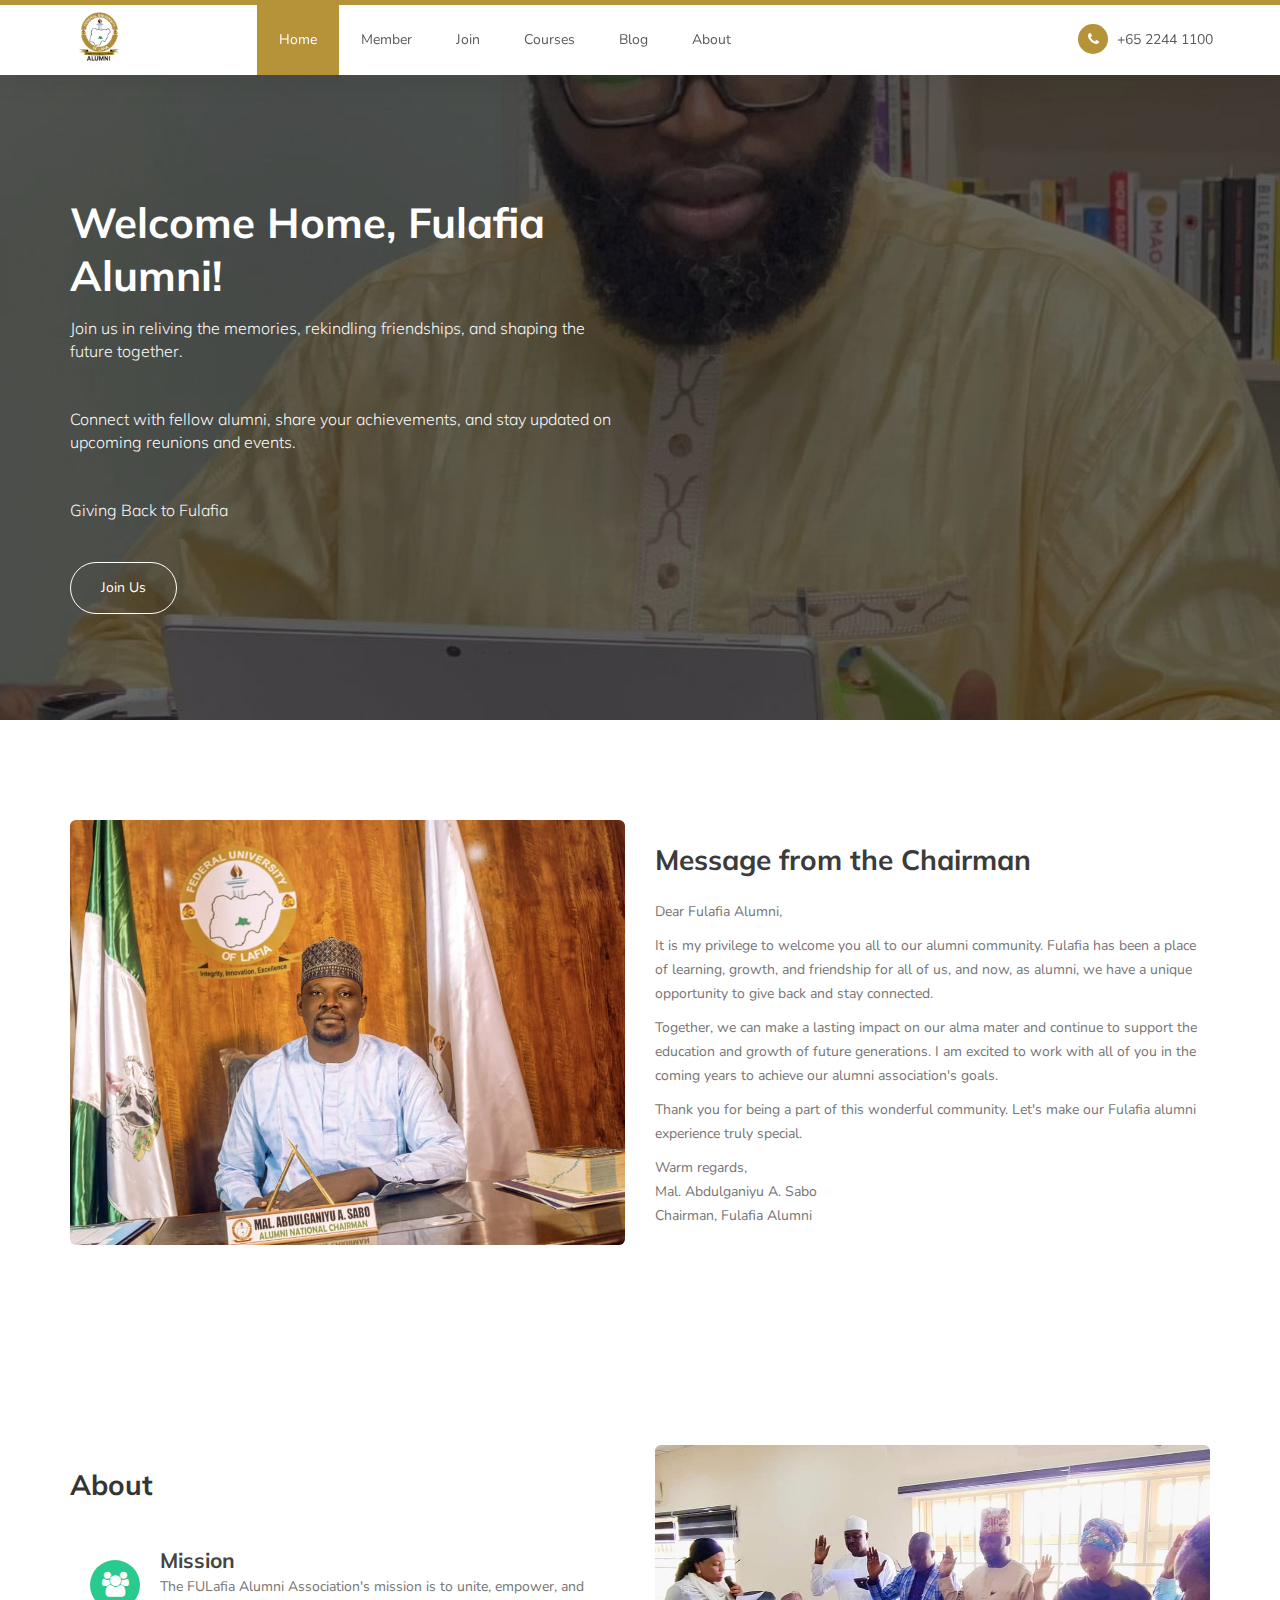
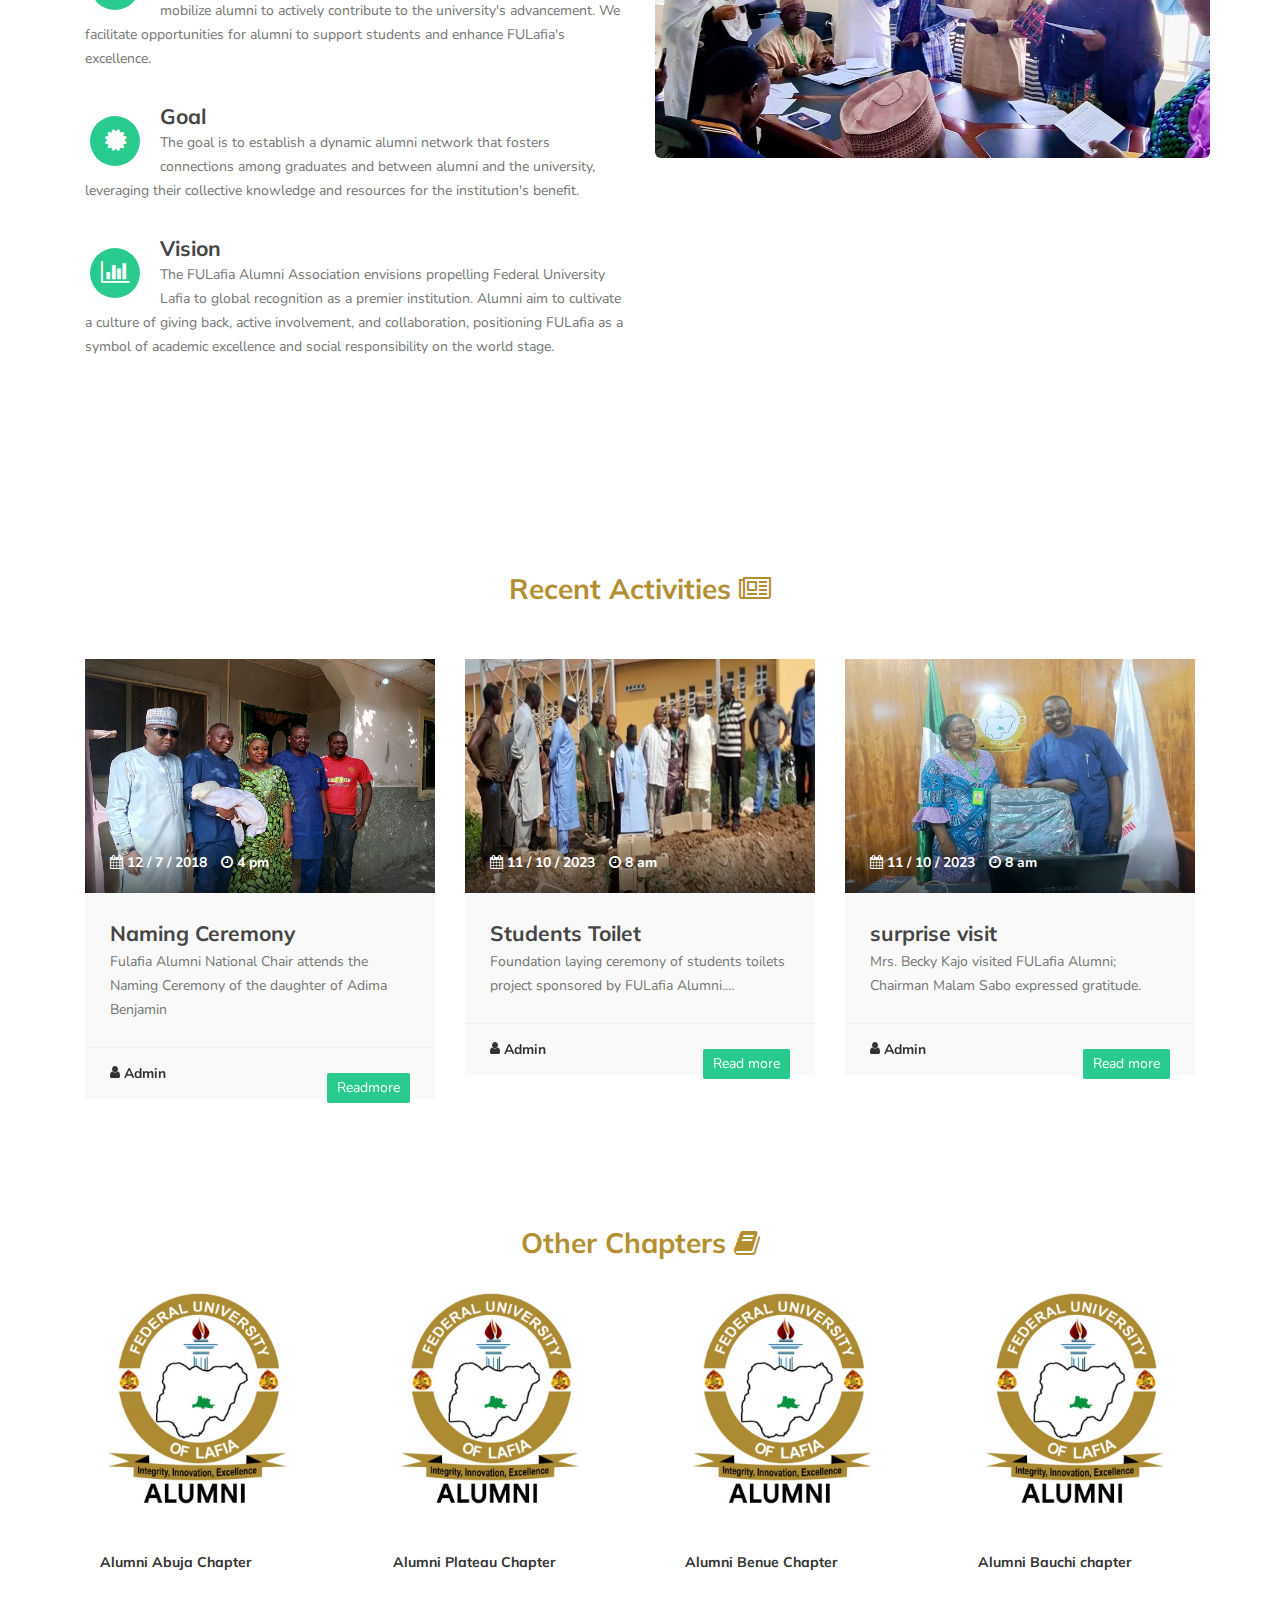
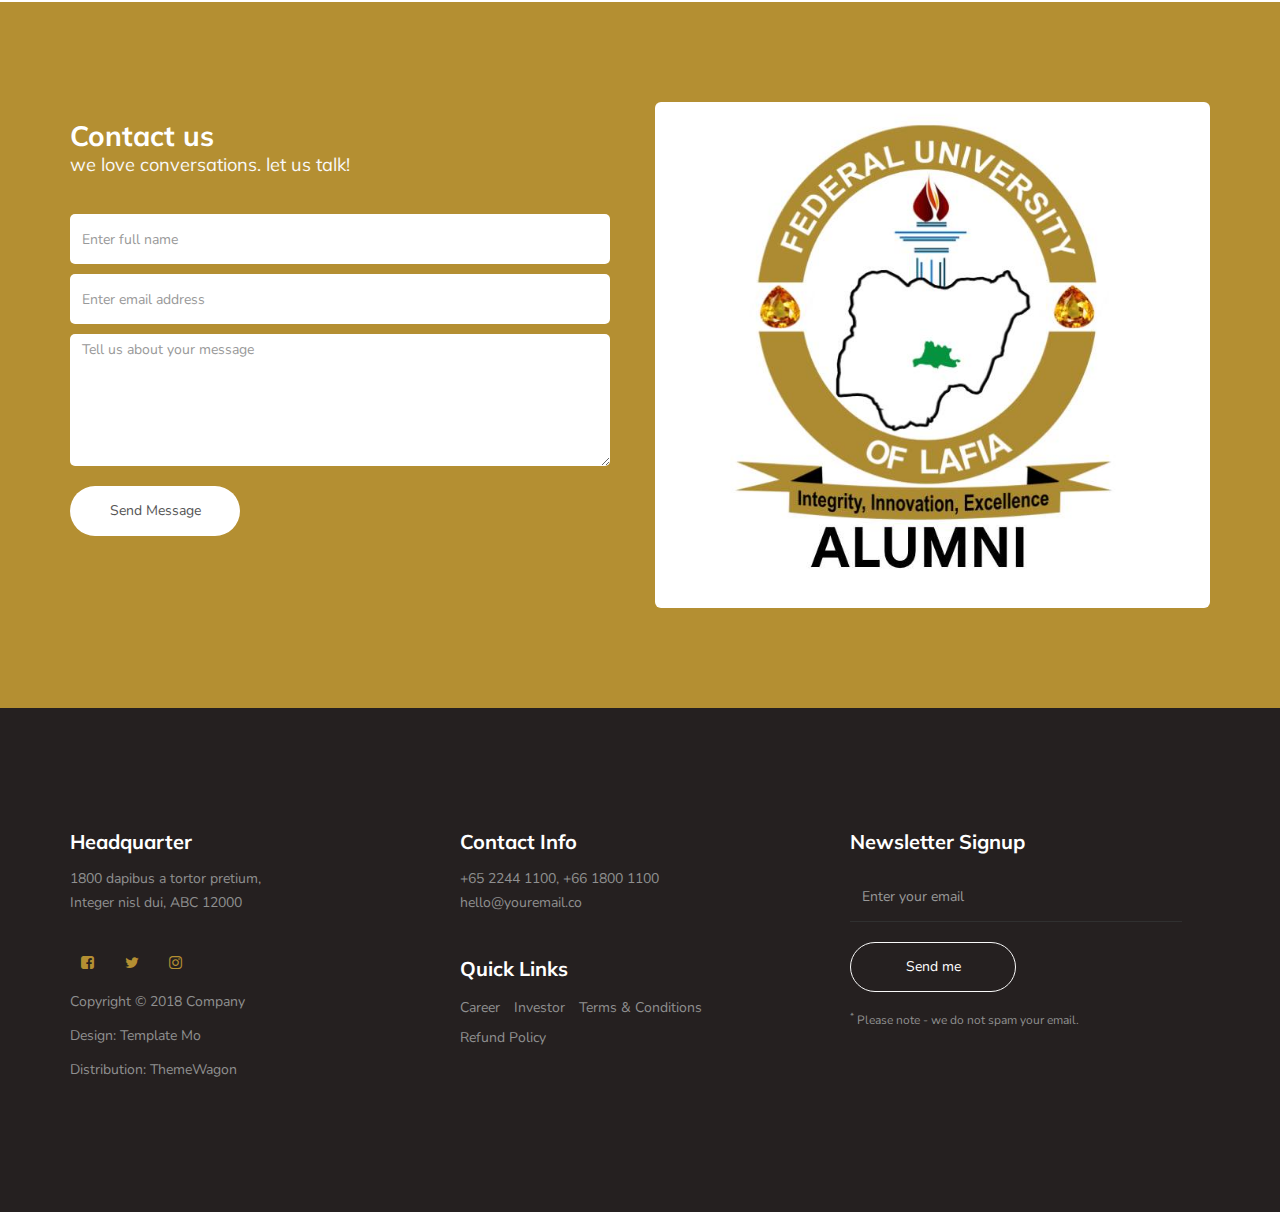
==== commit 8c4d104d: "update" ====
--- a/index.html
+++ b/index.html
@@ -90,7 +90,7 @@
                                              on
                                              upcoming reunions and events.</h3>
                                         <h2 class="text">Giving Back to Fulafia</h2>
-                                        <a href="#join" class="section-btn btn btn-default smoothScroll">
+                                        <a href="#" class="section-btn btn btn-default smoothScroll">
                                              Join Us
                                         </a>
                                    </div>
@@ -110,8 +110,7 @@
                                              on
                                              upcoming reunions and events.</h3>
                                         <h2 class="tex">Giving Back to Fulafia</h2>
-                                        <a href="#courses" class="section-btn btn btn-default smoothScroll">Take a
-                                             course</a>
+                                        <a href="#" class="section-btn btn btn-default smoothScroll">Join us</a>
                                    </div>
                               </div>
                          </div>
@@ -129,8 +128,7 @@
                                              on
                                              upcoming reunions and events.</h3>
                                         <h2 class="tex">Giving Back to Fulafia</h2>
-                                        <a href="#contact" class="section-btn btn btn-default smoothScroll">Let's
-                                             chat</a>
+                                        <a href="#" class="section-btn btn btn-default smoothScroll">Join us</a>
                                    </div>
                               </div>
                          </div>
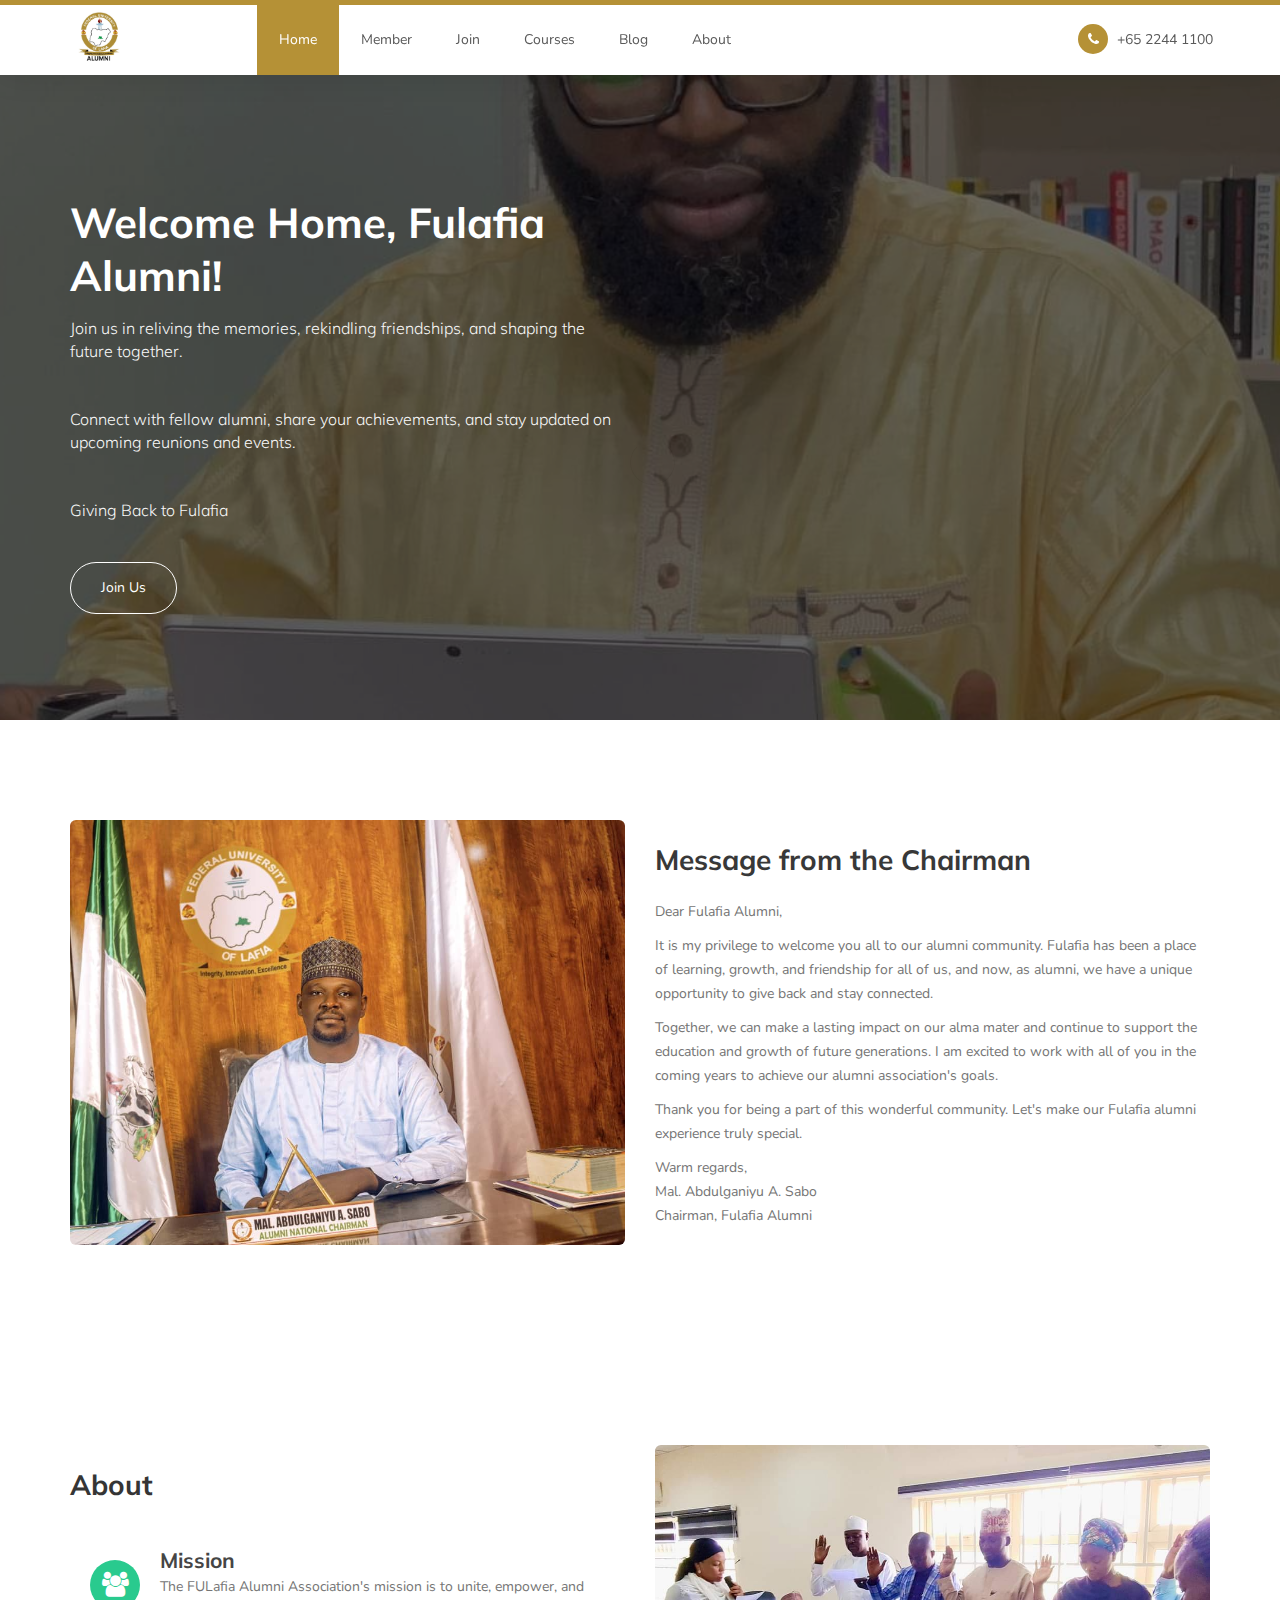
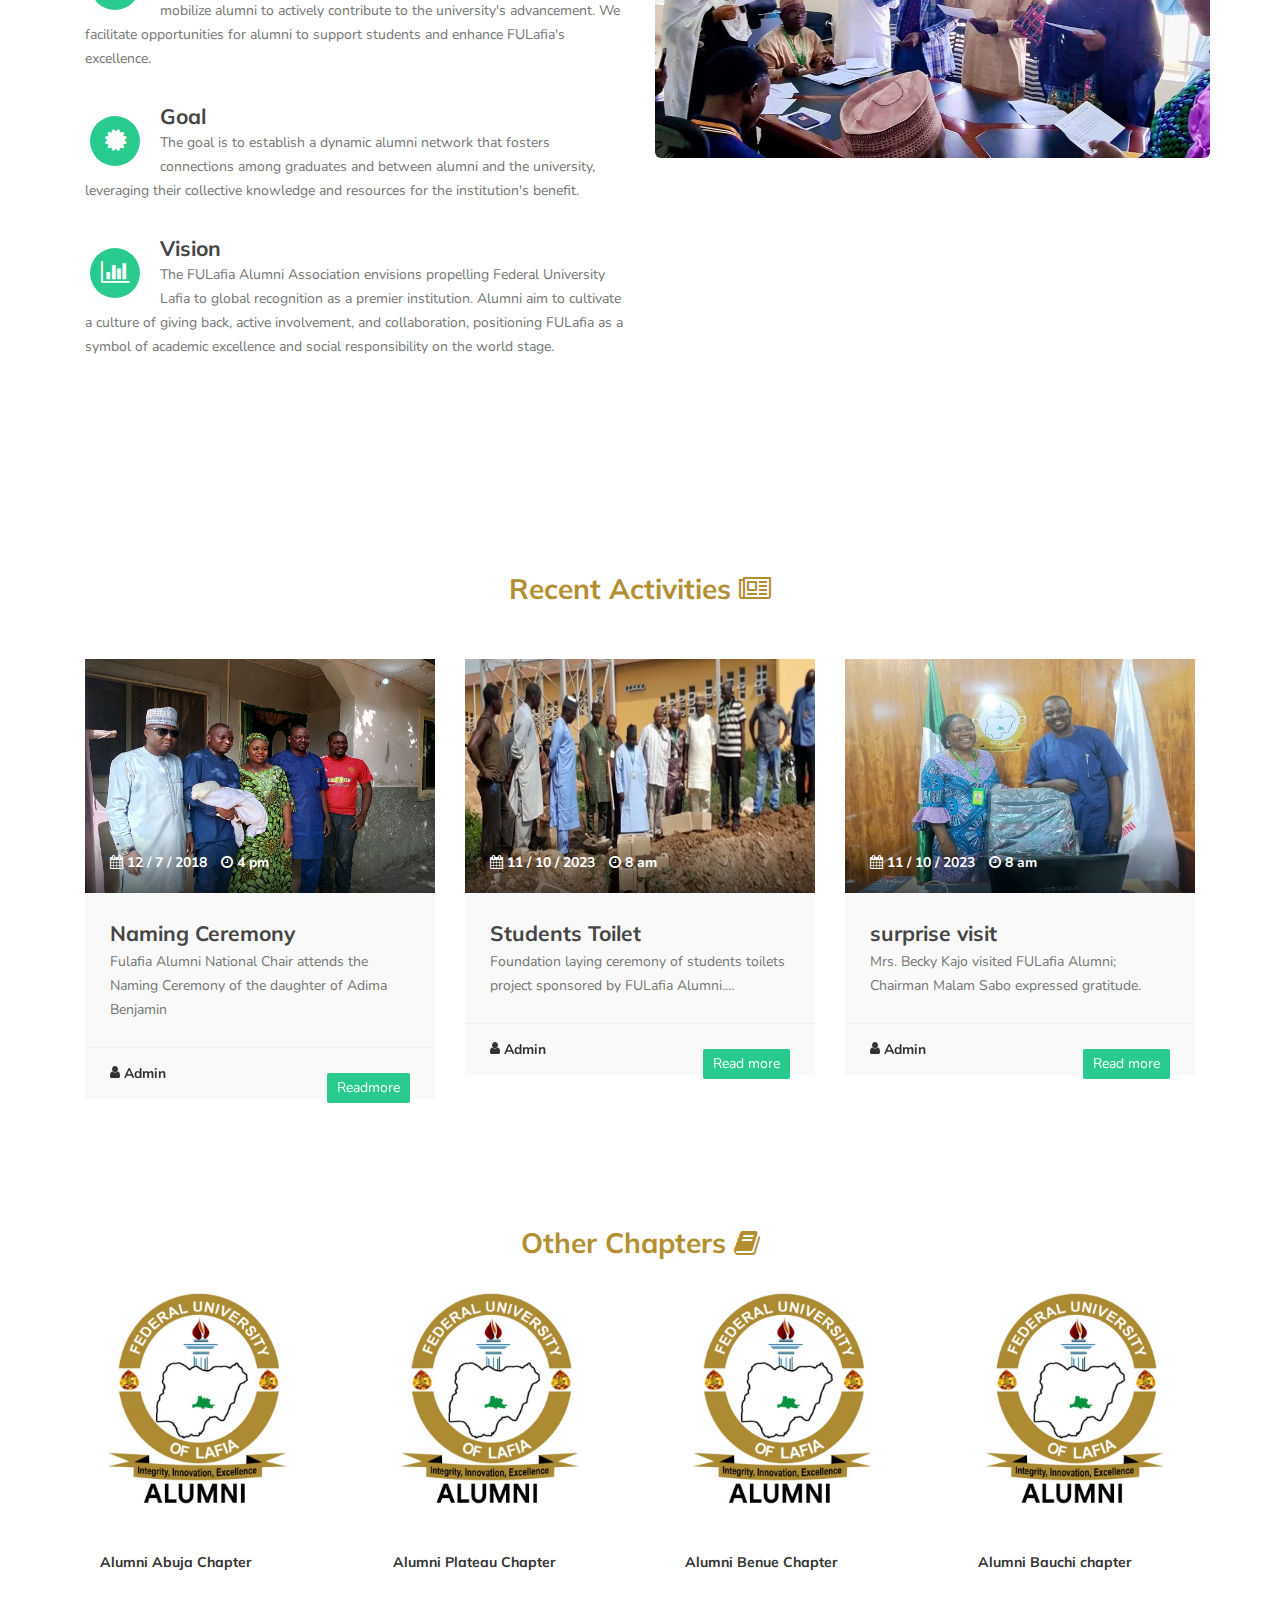
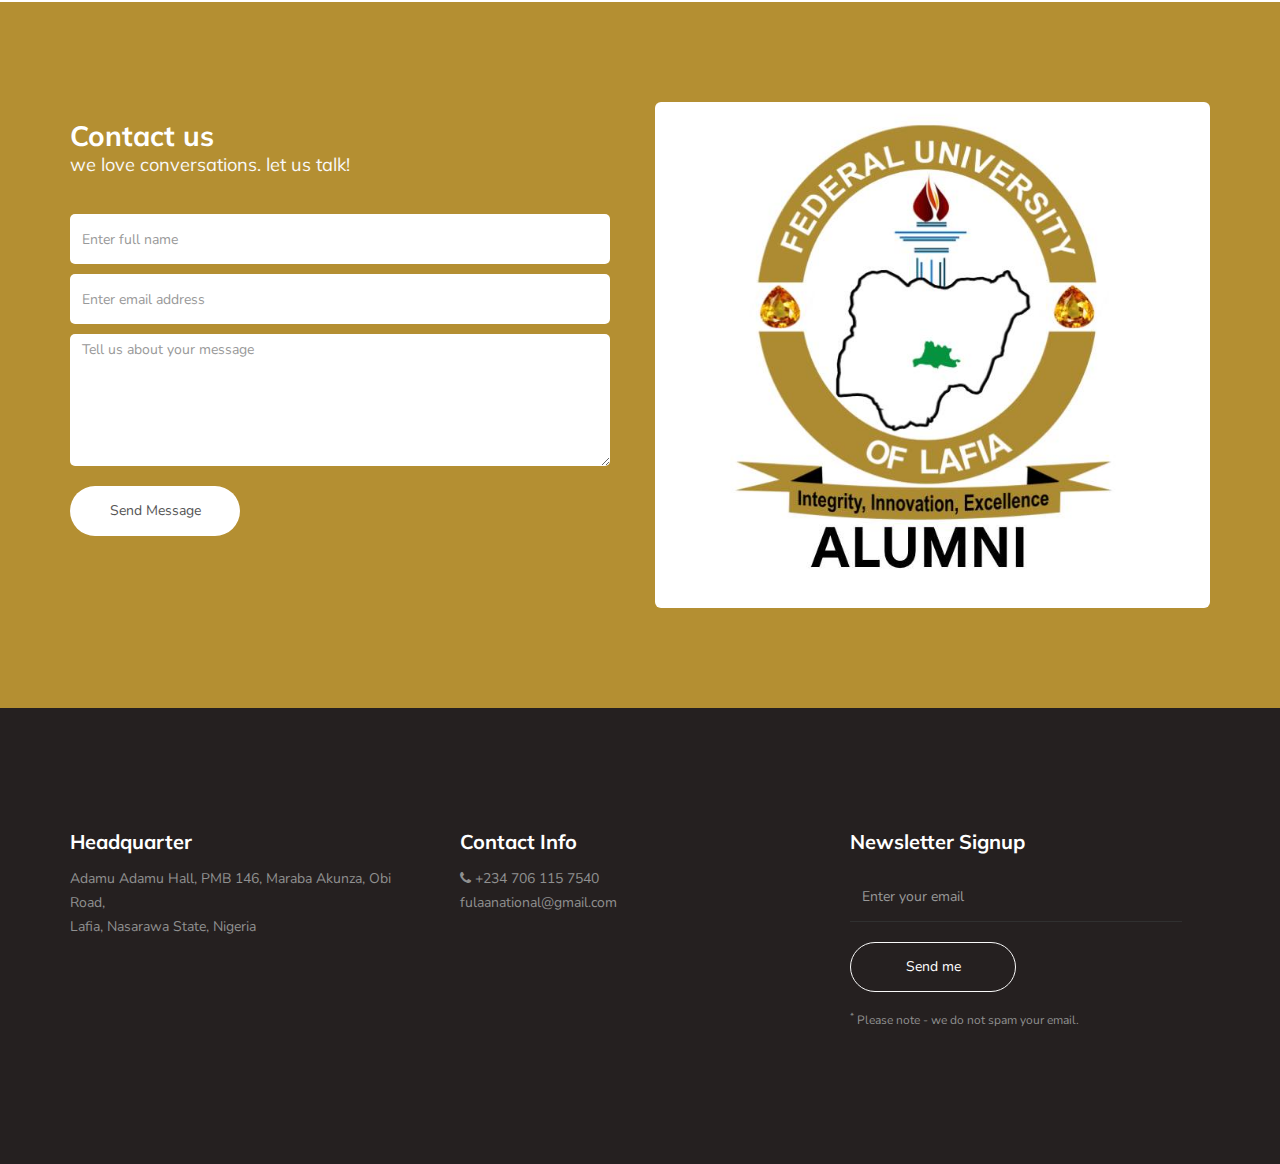
==== commit 907339fa: "update" ====
--- a/index.html
+++ b/index.html
@@ -128,7 +128,7 @@
                                              on
                                              upcoming reunions and events.</h3>
                                         <h2 class="tex">Giving Back to Fulafia</h2>
-                                        <a href="#" class="section-btn btn btn-default smoothScroll">Join us</a>
+                                        <a href="#contact" class="section-btn btn btn-default smoothScroll">Join us</a>
                                    </div>
                               </div>
                          </div>
@@ -611,21 +611,9 @@
                                    <h2>Headquarter</h2>
                               </div>
                               <address>
-                                   <p>1800 dapibus a tortor pretium,<br> Integer nisl dui, ABC 12000</p>
+                                   <p>Adamu Adamu Hall, PMB 146, Maraba Akunza,
+                                        Obi Road, <br> Lafia, Nasarawa State, Nigeria</p>
                               </address>
-
-                              <ul class="social-icon">
-                                   <li><a href="#" class="fa fa-facebook-square" attr="facebook icon"></a></li>
-                                   <li><a href="#" class="fa fa-twitter"></a></li>
-                                   <li><a href="#" class="fa fa-instagram"></a></li>
-                              </ul>
-
-                              <div class="copyright-text">
-                                   <p>Copyright &copy; 2018 Company</p>
-                                   <p>Design: <a rel="nofollow" href="http://templatemo.com" title="html5 templates"
-                                             target="_parent">Template Mo</a></p>
-                                   <p>Distribution: <a href="https://themewagon.com/">ThemeWagon</a></p>
-                              </div>
                          </div>
                     </div>
 
@@ -635,18 +623,12 @@
                                    <h2>Contact Info</h2>
                               </div>
                               <address>
-                                   <p>+65 2244 1100, +66 1800 1100</p>
-                                   <p><a href="mailto:youremail.com">hello@youremail.co</a></p>
+                                   <p> <i class="fa fa-phone"></i> +234 706 115 7540</p>
+                                   <p><a href="mailto: fulaanational@gmail.com">fulaanational@gmail.com</a></p>
                               </address>
 
                               <div class="footer_menu">
-                                   <h2>Quick Links</h2>
-                                   <ul>
-                                        <li><a href="#">Career</a></li>
-                                        <li><a href="#">Investor</a></li>
-                                        <li><a href="#">Terms & Conditions</a></li>
-                                        <li><a href="#">Refund Policy</a></li>
-                                   </ul>
+
                               </div>
                          </div>
                     </div>
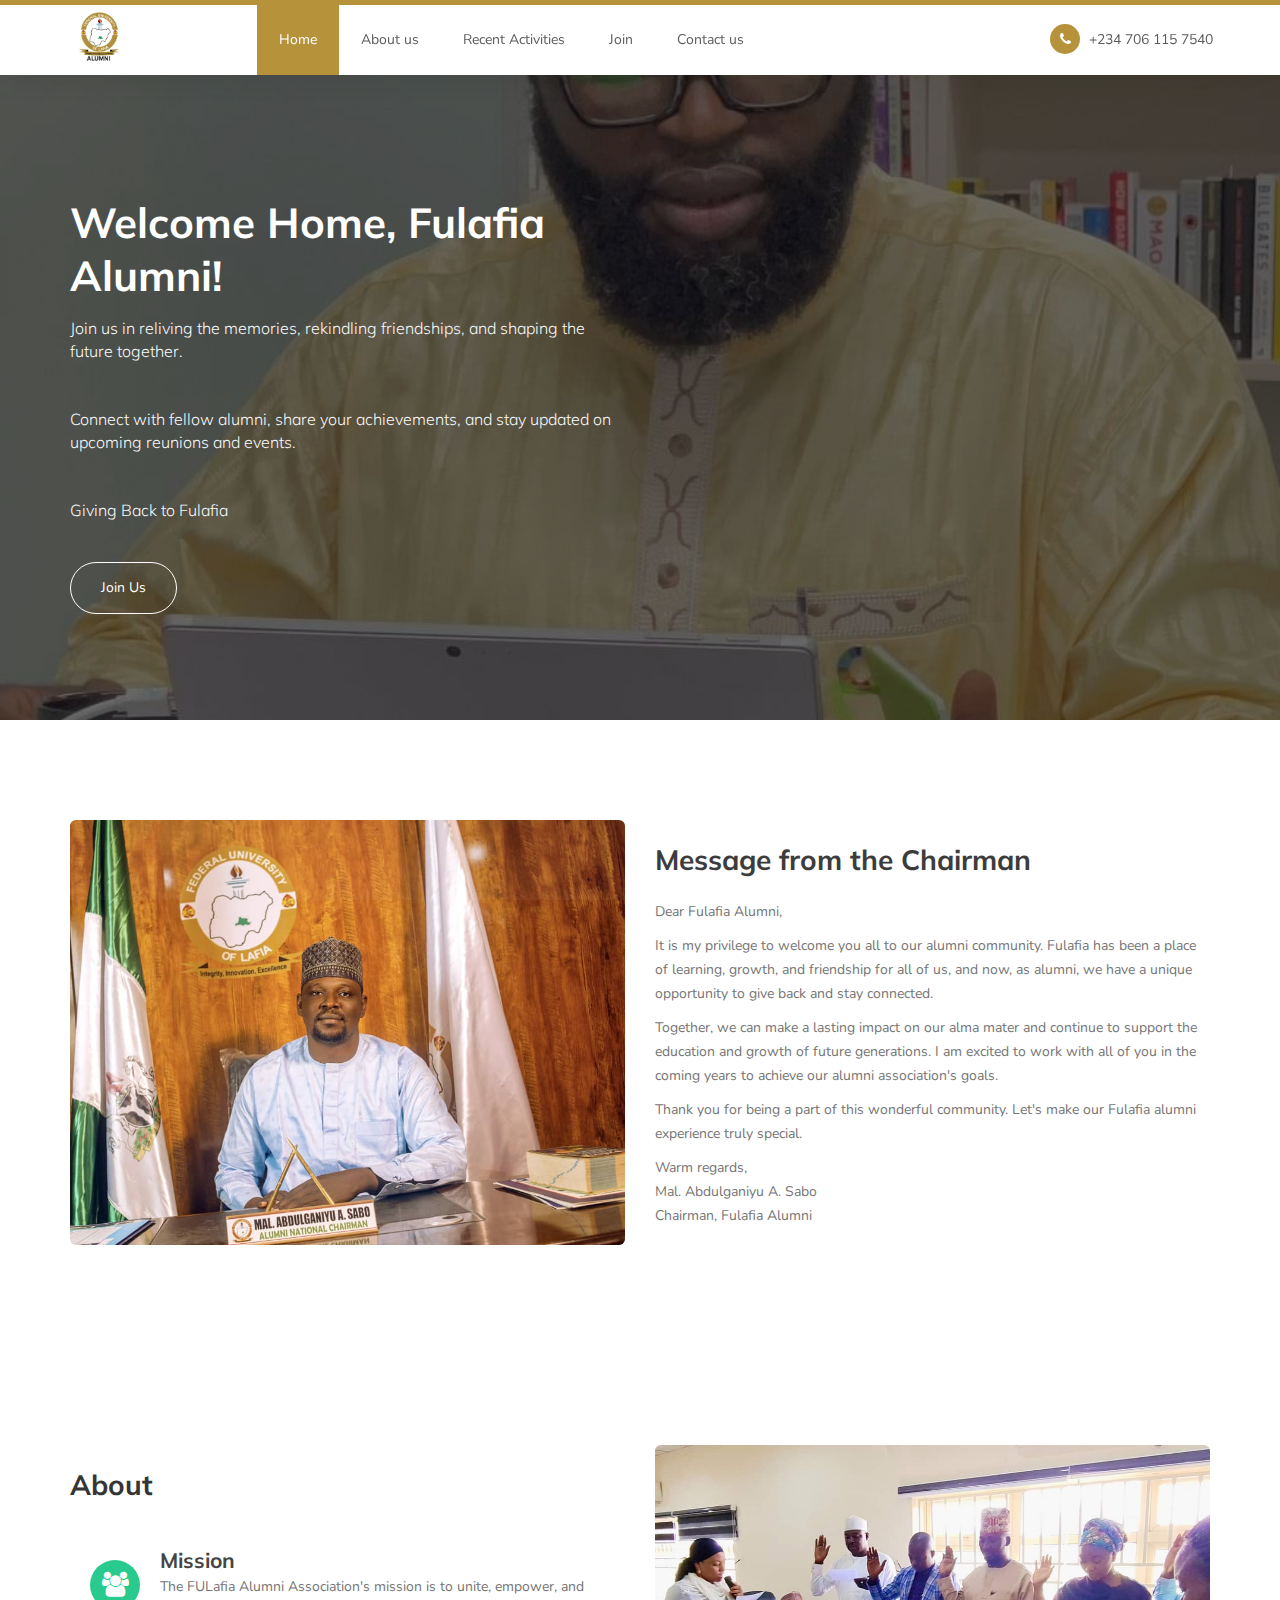
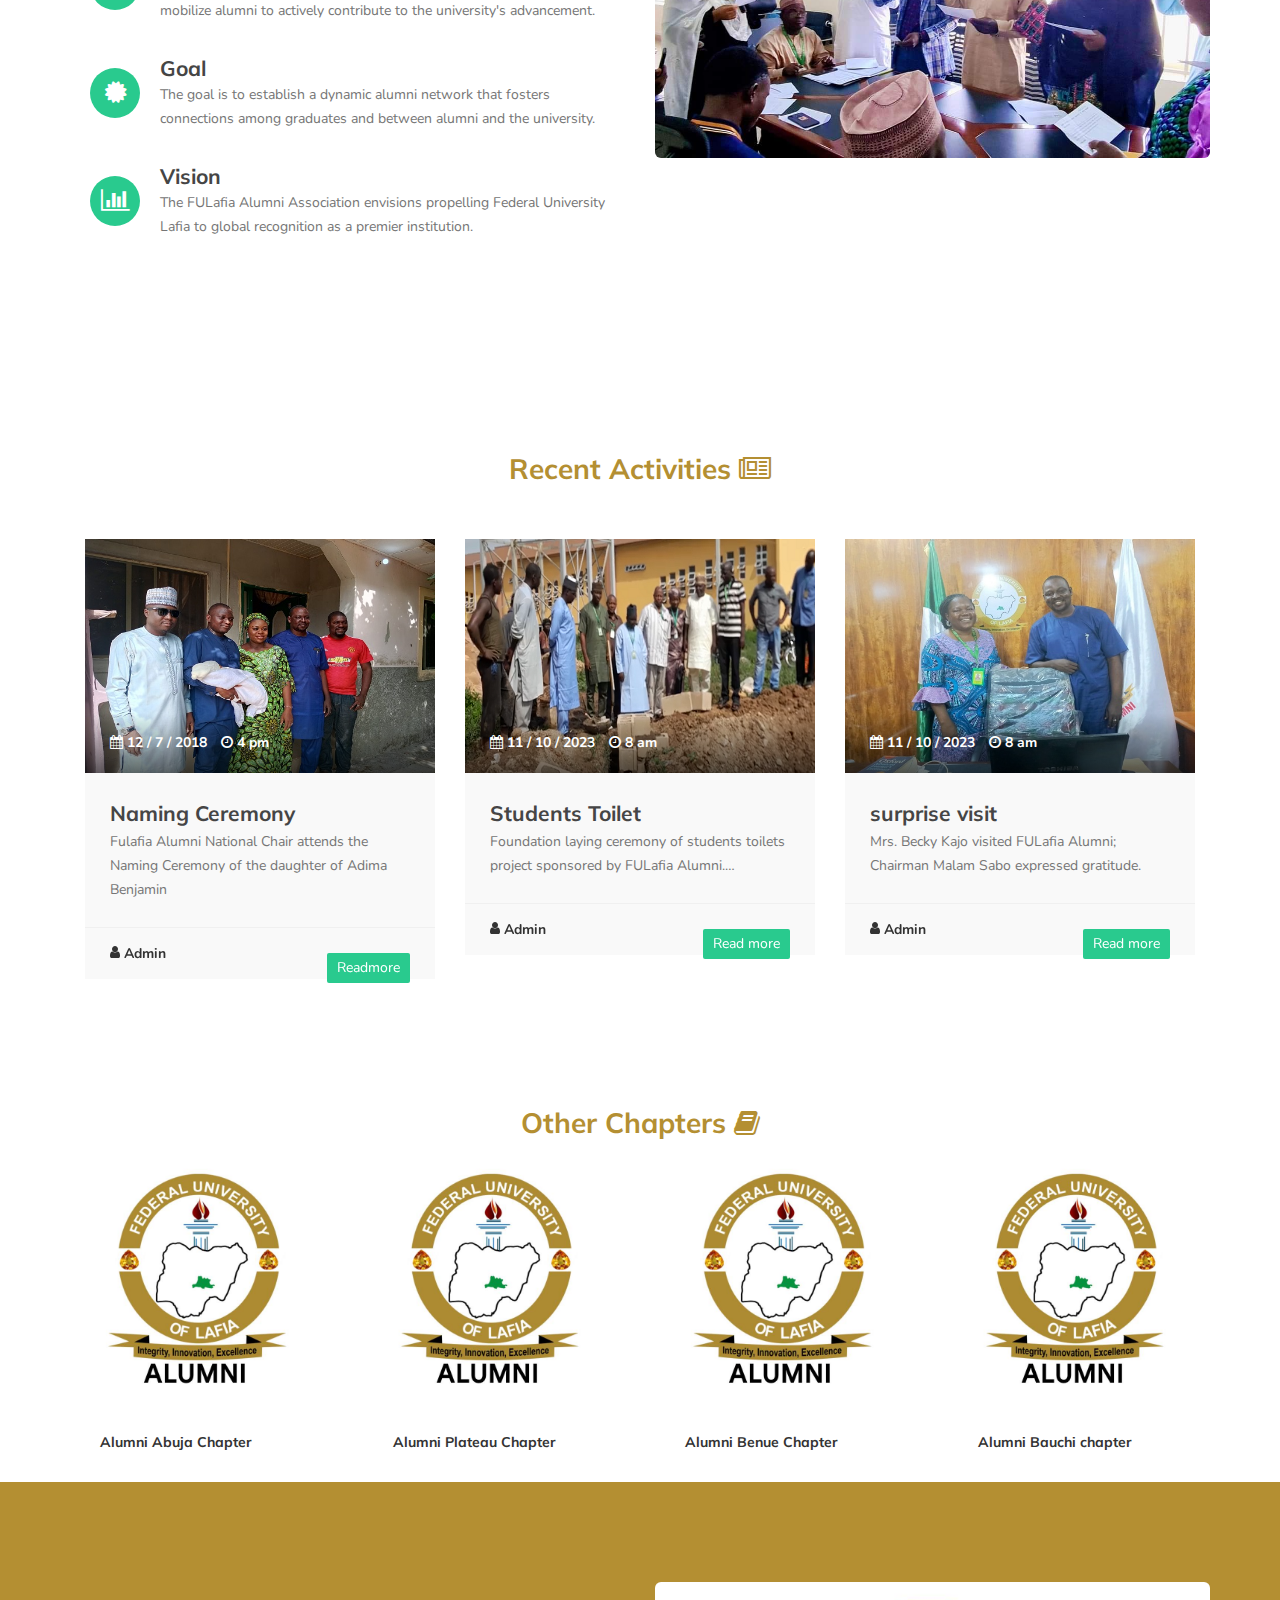
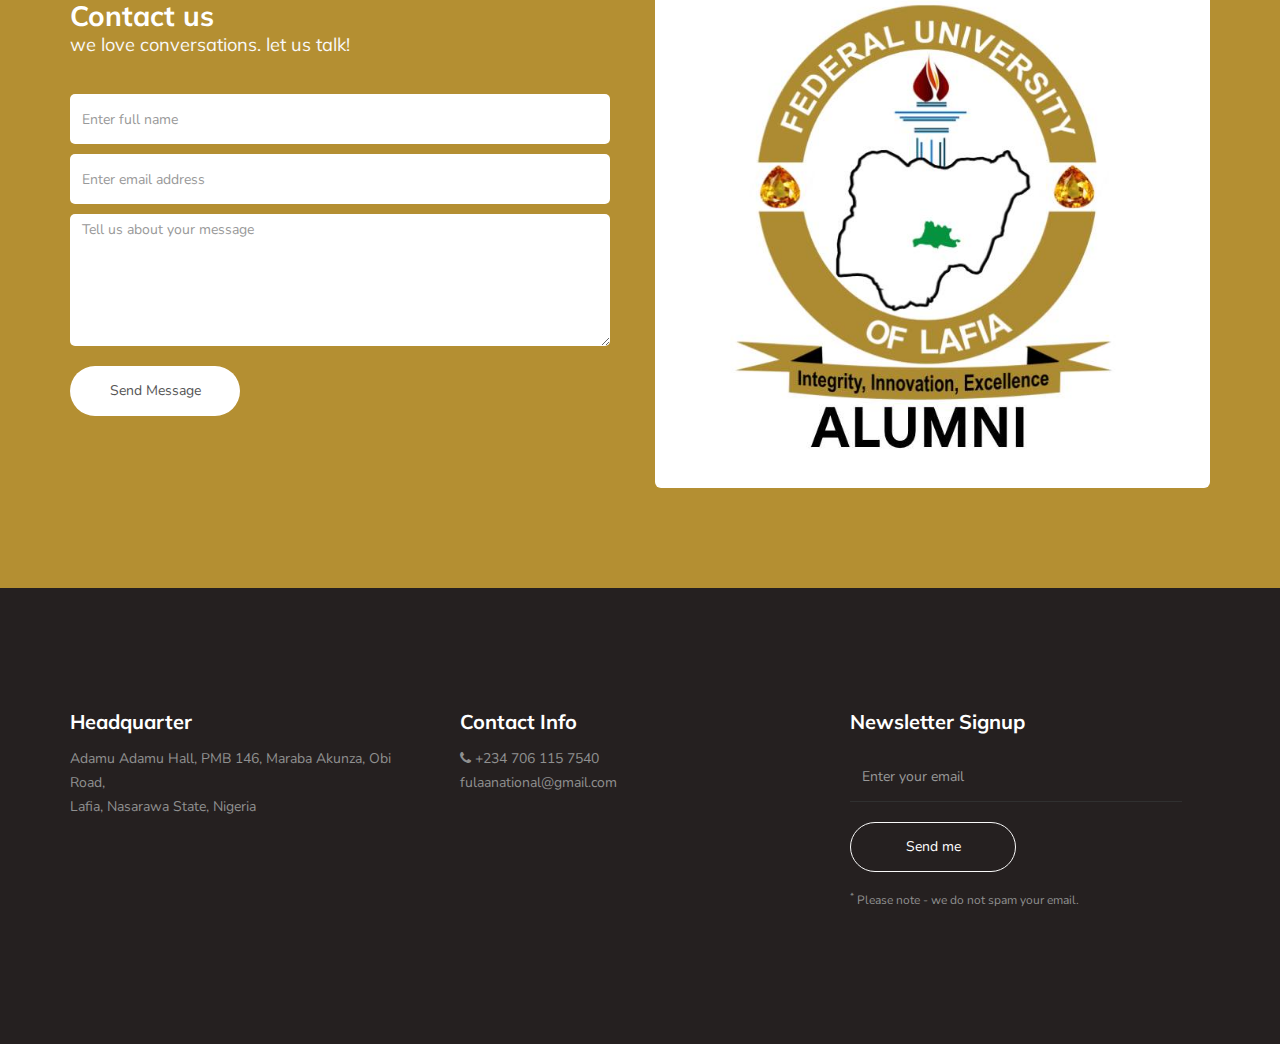
==== commit c0bed2e6: "updated" ====
--- a/index.html
+++ b/index.html
@@ -55,15 +55,15 @@
                <div class="collapse navbar-collapse">
                     <ul class="nav navbar-nav navbar-nav-first">
                          <li><a href="#top" class="smoothScroll">Home</a></li>
-                         <li><a href="#about" class="smoothScroll">Member</a></li>
-                         <li><a href="#team" class="smoothScroll">Join</a></li>
-                         <li><a href="#courses" class="smoothScroll">Courses</a></li>
-                         <li><a href="#testimonial" class="smoothScroll">Blog</a></li>
-                         <li><a href="#contact" class="smoothScroll">About</a></li>
+                         <li><a href="#about" class="smoothScroll">About us</a></li>
+                         <li><a href="#courses" class="smoothScroll">Recent Activities</a></li>
+                         <li><a href="register/" class="smoothScroll">Join</a></li>
+                         <li><a href="#testimonial" class="smoothScroll">Contact us</a></li>
+                         <!-- <li><a href="#contact" class="smoothScroll">About</a></li> -->
                     </ul>
 
                     <ul class="nav navbar-nav navbar-right">
-                         <li><a href="#"><i class="fa fa-phone"></i> +65 2244 1100</a></li>
+                         <li><a href="#"><i class="fa fa-phone"></i> +234 706 115 7540</a></li>
                     </ul>
                </div>
 
@@ -90,7 +90,8 @@
                                              on
                                              upcoming reunions and events.</h3>
                                         <h2 class="text">Giving Back to Fulafia</h2>
-                                        <a href="#" class="section-btn btn btn-default smoothScroll">
+                                        <a href="/register/register.html"
+                                             class="section-btn btn btn-default smoothScroll">
                                              Join Us
                                         </a>
                                    </div>
@@ -110,7 +111,8 @@
                                              on
                                              upcoming reunions and events.</h3>
                                         <h2 class="tex">Giving Back to Fulafia</h2>
-                                        <a href="#" class="section-btn btn btn-default smoothScroll">Join us</a>
+                                        <a href="/register/register.html"
+                                             class="section-btn btn btn-default smoothScroll">Join us</a>
                                    </div>
                               </div>
                          </div>
@@ -128,7 +130,8 @@
                                              on
                                              upcoming reunions and events.</h3>
                                         <h2 class="tex">Giving Back to Fulafia</h2>
-                                        <a href="#contact" class="section-btn btn btn-default smoothScroll">Join us</a>
+                                        <a href="/register/register.html"
+                                             class="section-btn btn btn-default smoothScroll">Join us</a>
                                    </div>
                               </div>
                          </div>
@@ -200,8 +203,7 @@
                                         <h3>Mission</h3>
                                         <p>The FULafia Alumni Association's mission is to unite, empower, and mobilize
                                              alumni to actively contribute to the
-                                             university's advancement. We facilitate opportunities for alumni to support
-                                             students and enhance FULafia's excellence.</p>
+                                             university's advancement.</p>
                                    </figcaption>
                               </figure>
 
@@ -211,8 +213,7 @@
                                         <h3>Goal</h3>
                                         <p>The goal is to establish a dynamic alumni network that fosters connections
                                              among graduates and between alumni and the
-                                             university, leveraging their collective knowledge and resources for the
-                                             institution's benefit.</p>
+                                             university.</p>
                                    </figcaption>
                               </figure>
 
@@ -222,10 +223,7 @@
                                         <h3>Vision</h3>
                                         <p>The FULafia Alumni Association envisions propelling Federal University Lafia
                                              to global recognition as a premier
-                                             institution. Alumni aim to cultivate a culture of giving back, active
-                                             involvement, and collaboration, positioning
-                                             FULafia as a symbol of academic excellence and social responsibility on the
-                                             world stage.</p>
+                                             institution. </p>
                                    </figcaption>
                               </figure>
                          </div>
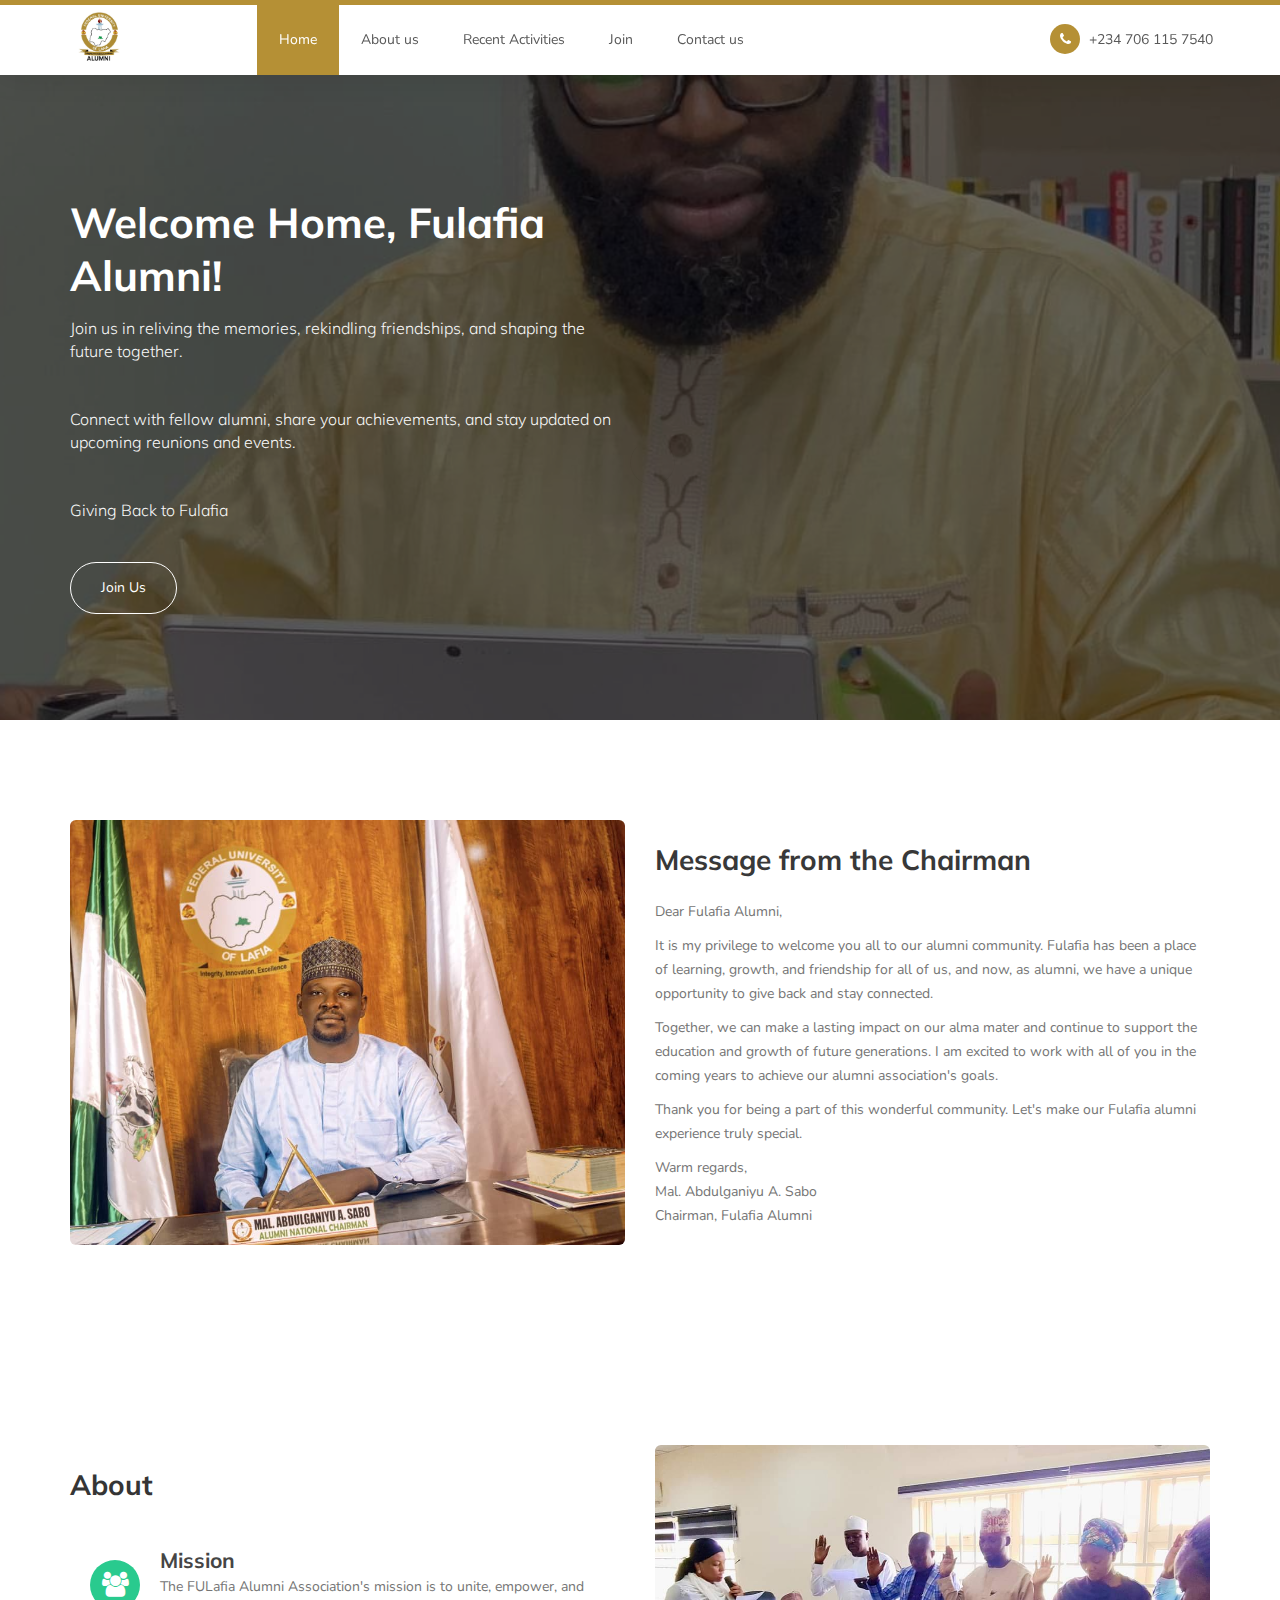
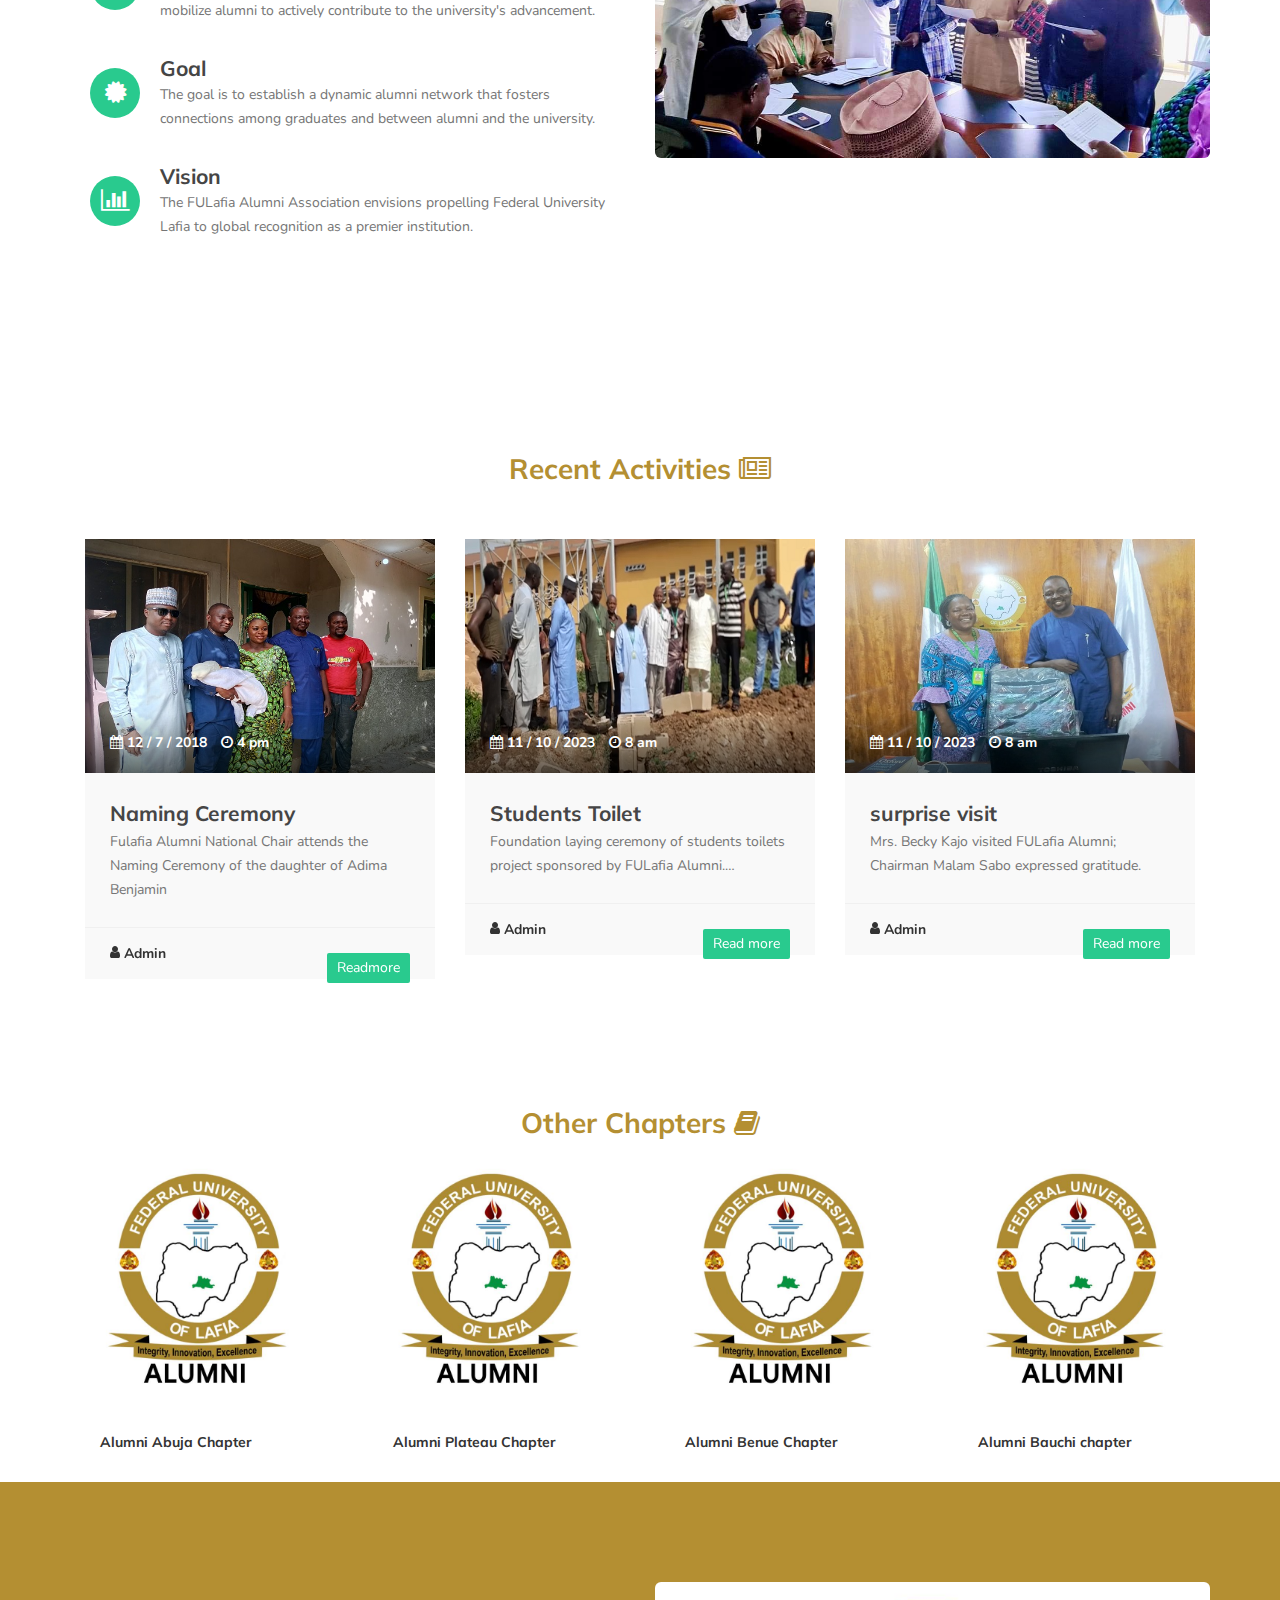
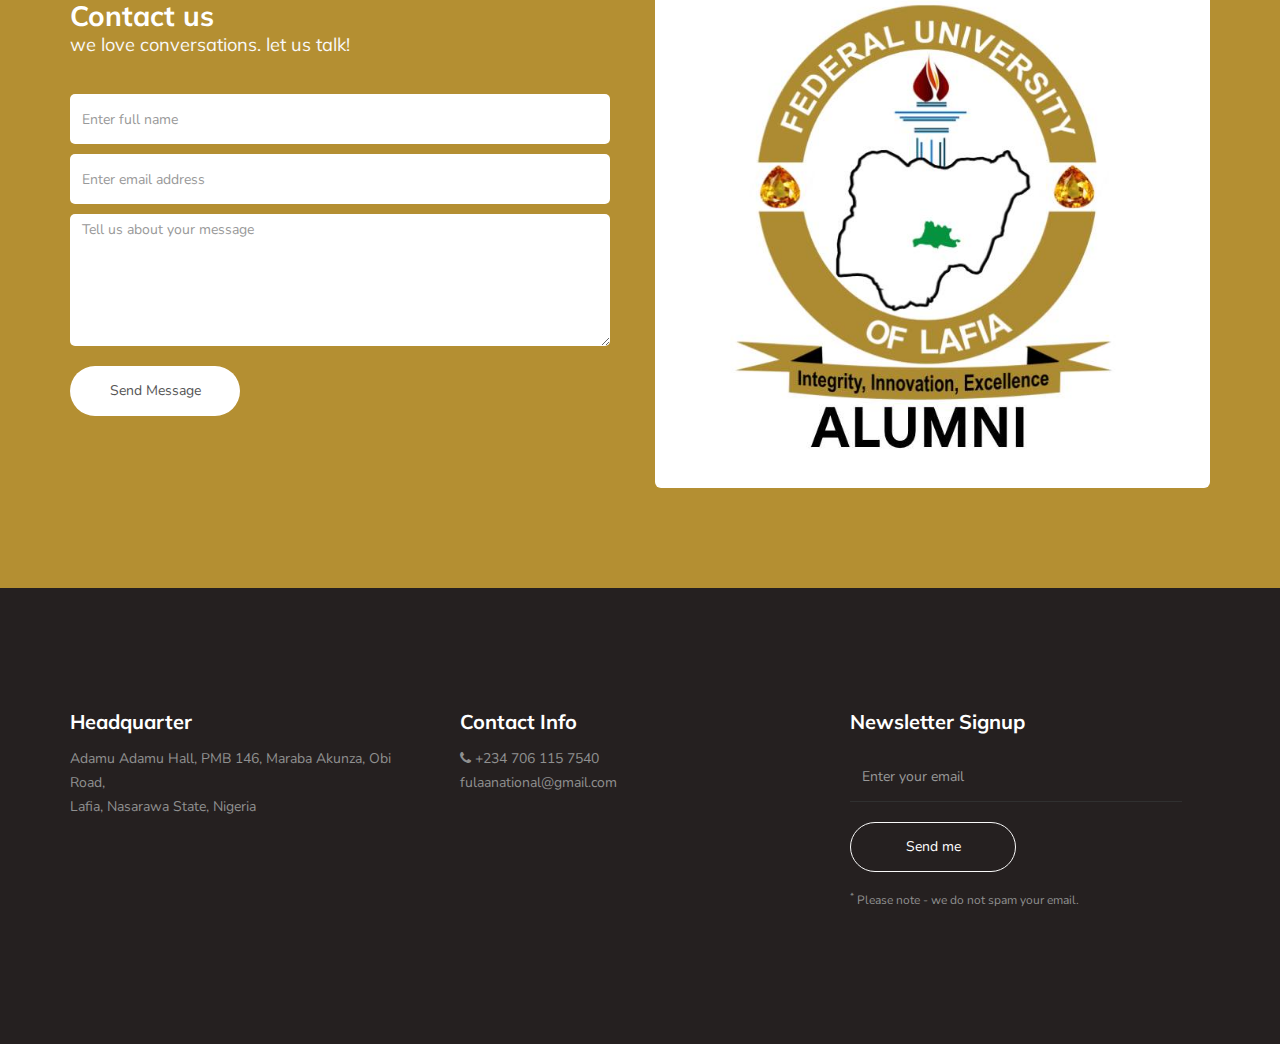
==== commit c705afff: "updated" ====
--- a/index.html
+++ b/index.html
@@ -90,8 +90,7 @@
                                              on
                                              upcoming reunions and events.</h3>
                                         <h2 class="text">Giving Back to Fulafia</h2>
-                                        <a href="/register/register.html"
-                                             class="section-btn btn btn-default smoothScroll">
+                                        <a href="/register/" class="section-btn btn btn-default smoothScroll">
                                              Join Us
                                         </a>
                                    </div>
@@ -111,8 +110,8 @@
                                              on
                                              upcoming reunions and events.</h3>
                                         <h2 class="tex">Giving Back to Fulafia</h2>
-                                        <a href="/register/register.html"
-                                             class="section-btn btn btn-default smoothScroll">Join us</a>
+                                        <a href="/register/" class="section-btn btn btn-default smoothScroll">Join
+                                             us</a>
                                    </div>
                               </div>
                          </div>
@@ -130,8 +129,8 @@
                                              on
                                              upcoming reunions and events.</h3>
                                         <h2 class="tex">Giving Back to Fulafia</h2>
-                                        <a href="/register/register.html"
-                                             class="section-btn btn btn-default smoothScroll">Join us</a>
+                                        <a href="/register/" class="section-btn btn btn-default smoothScroll">Join
+                                             us</a>
                                    </div>
                               </div>
                          </div>
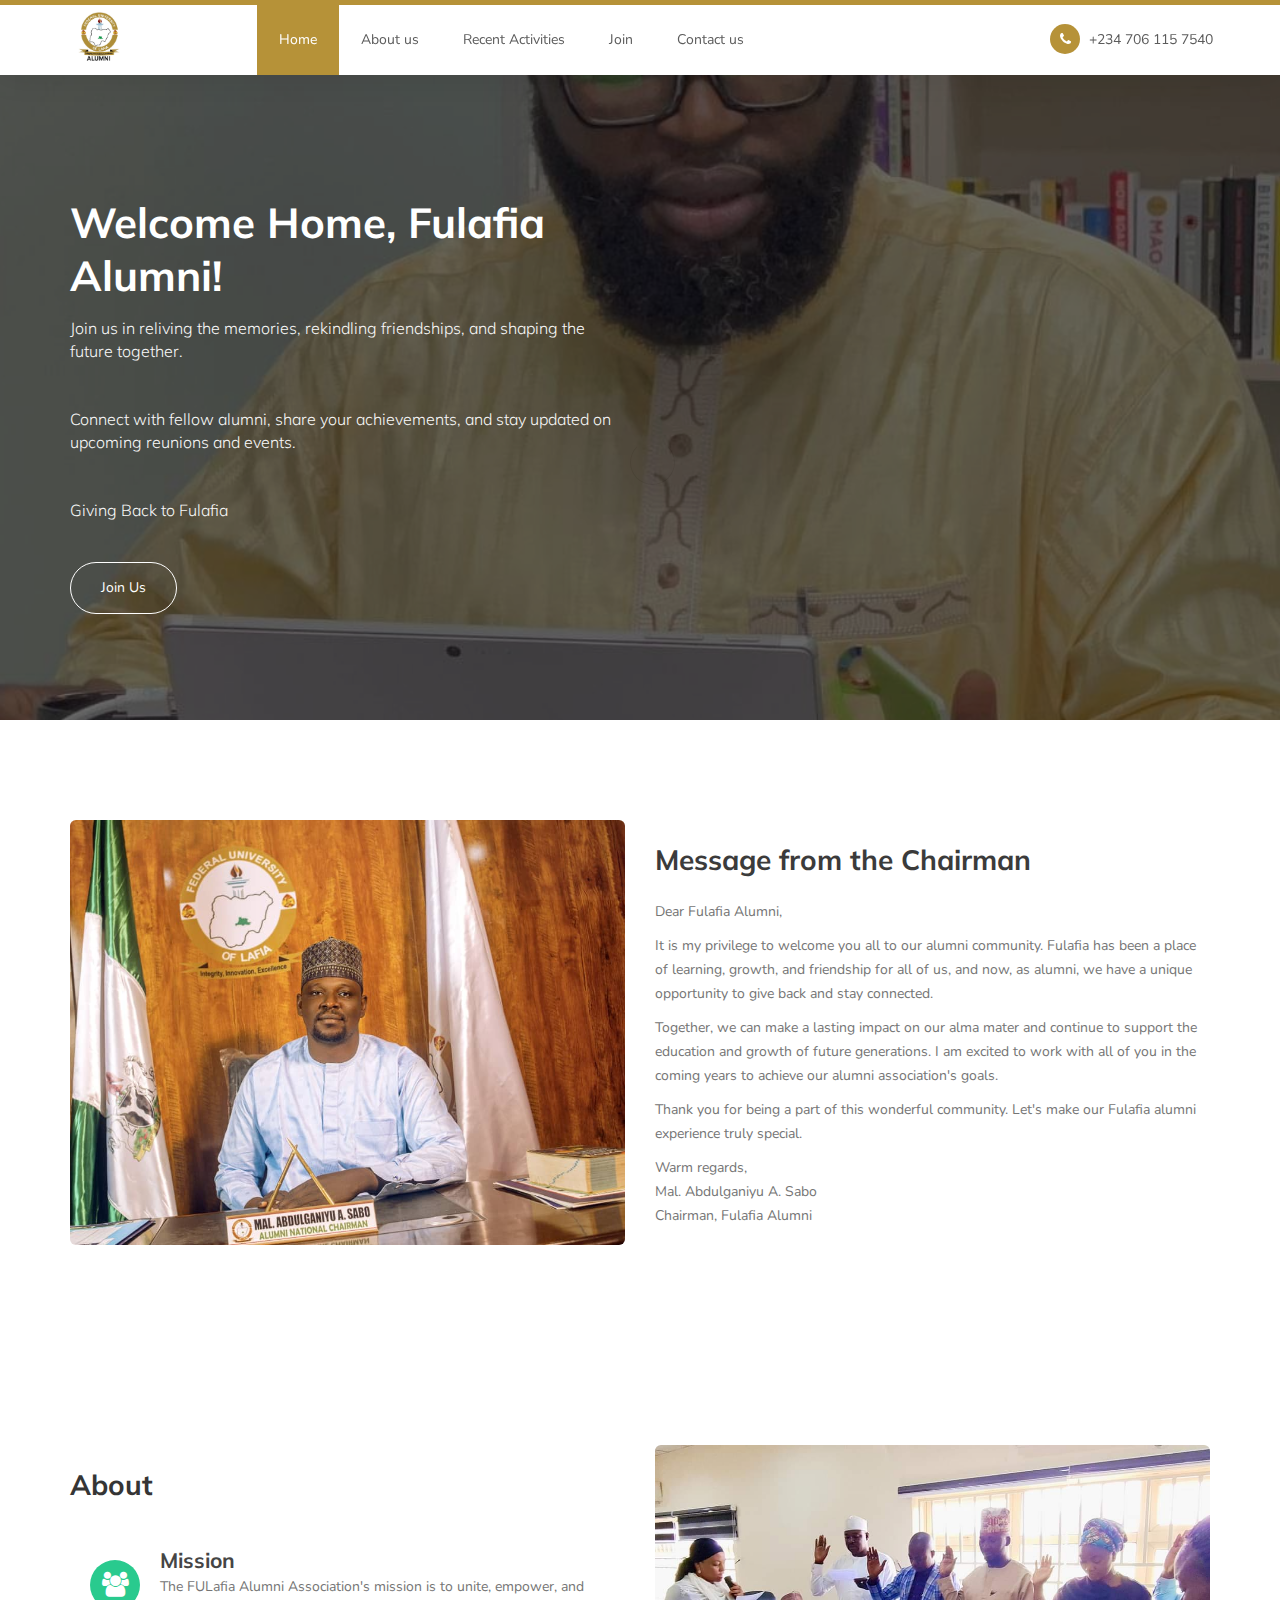
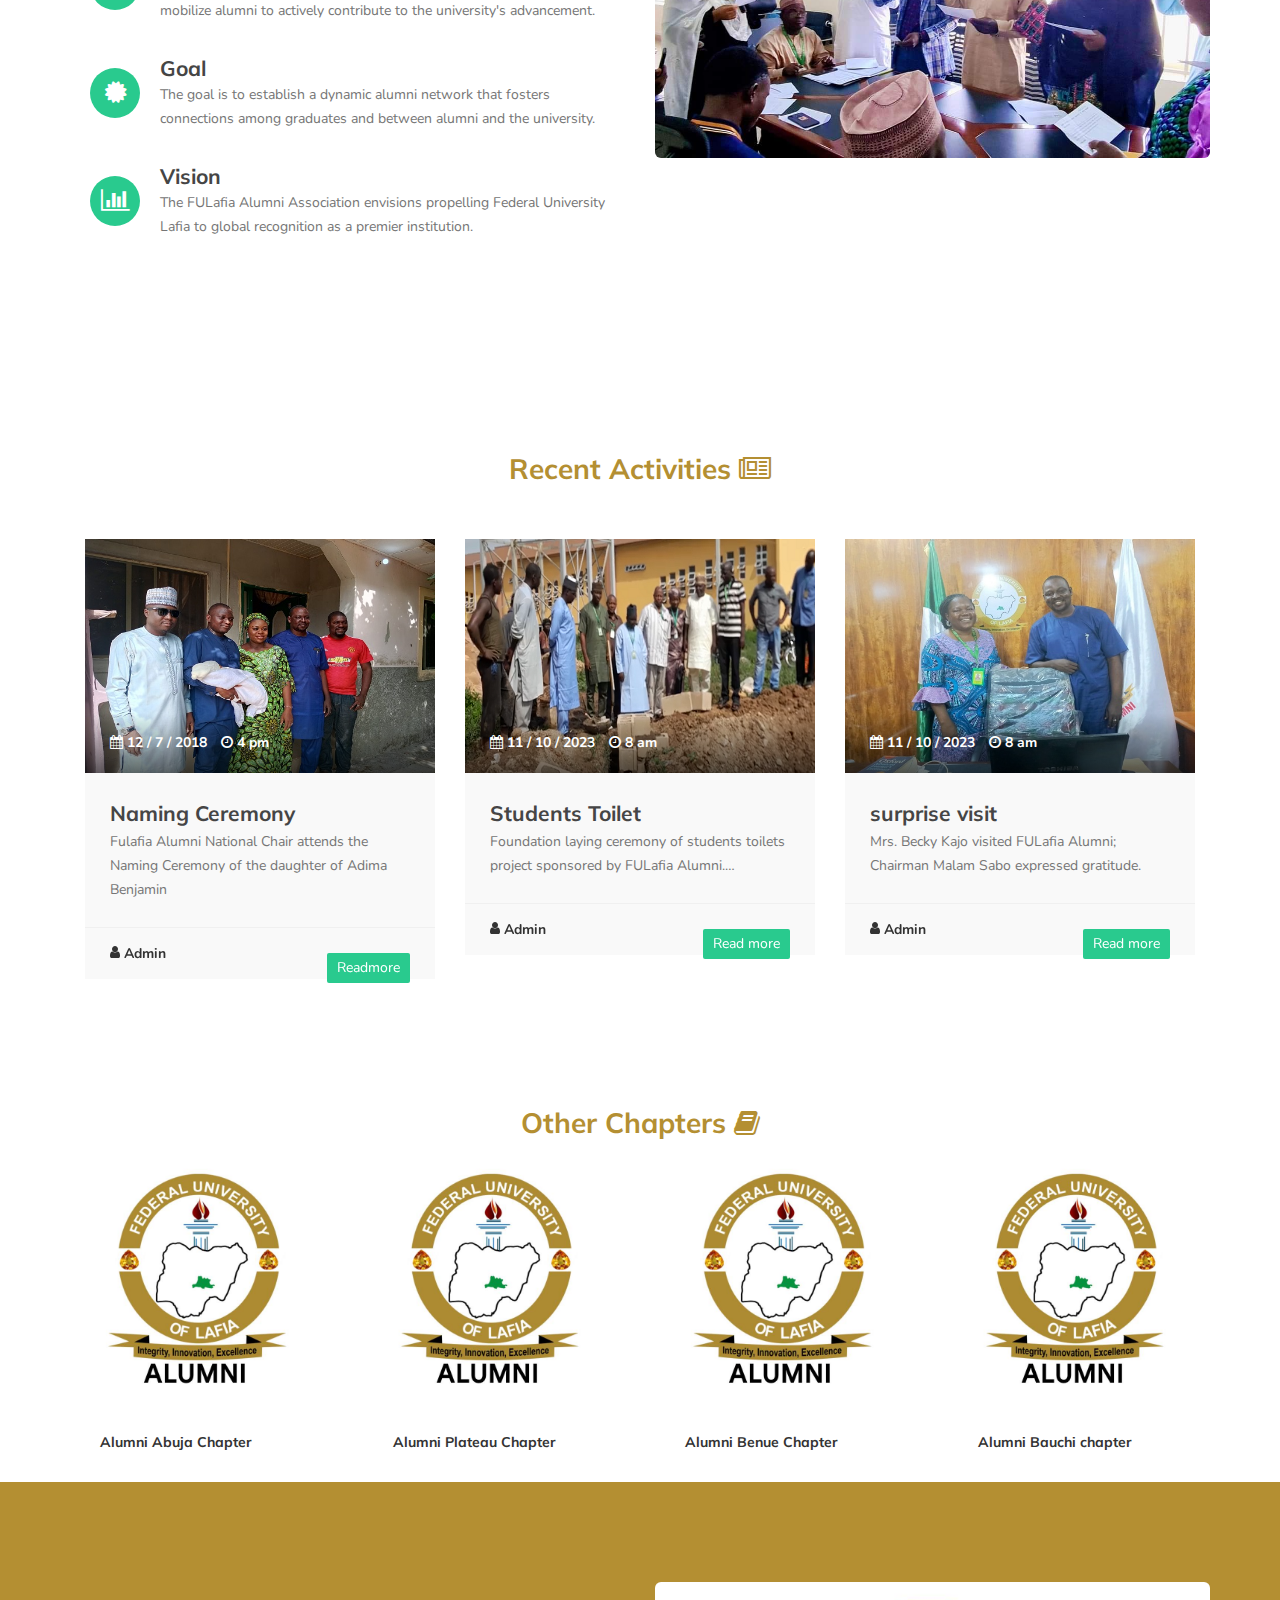
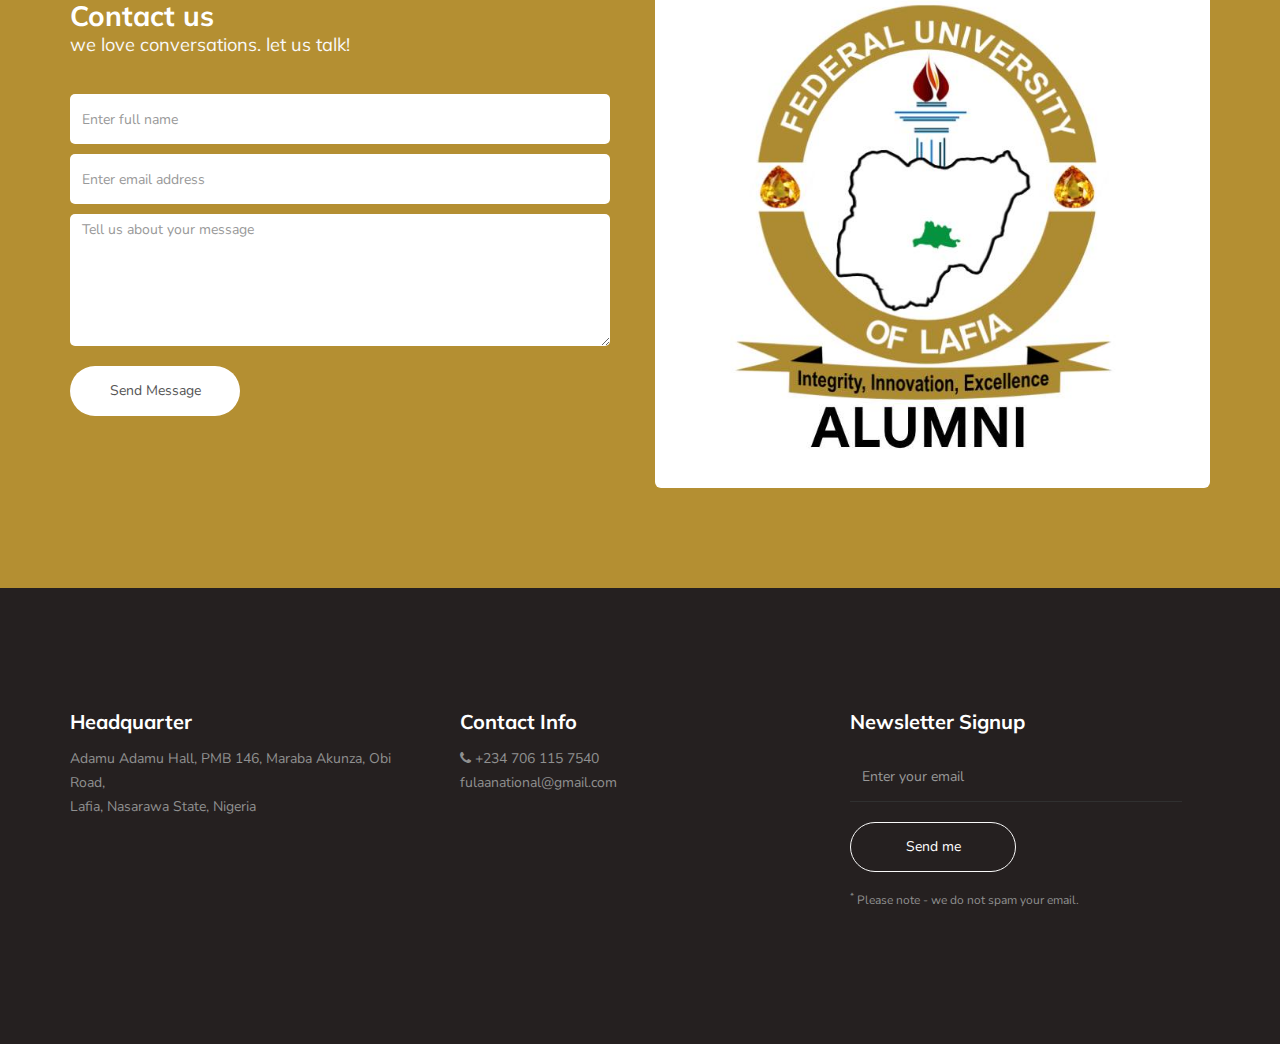
==== commit ce66b2db: "updated" ====
--- a/index.html
+++ b/index.html
@@ -238,13 +238,12 @@
      <!--  -->
      <section id="courses">
           <div class="container">
-               <div class="row">
+               <div class="row" style="overflow-x: hidden;">
 
                     <div class="col-md-12 col-sm-12">
                          <div class="section-title">
                               <h2 class="text">Recent Activities <i class="fa fa-newspaper-o"></i> </h2>
                          </div>
-
                          <div class="owl-carousel owl-theme owl-courses">
                               <div class="col-md-4 col-sm-4">
                                    <div class="item">
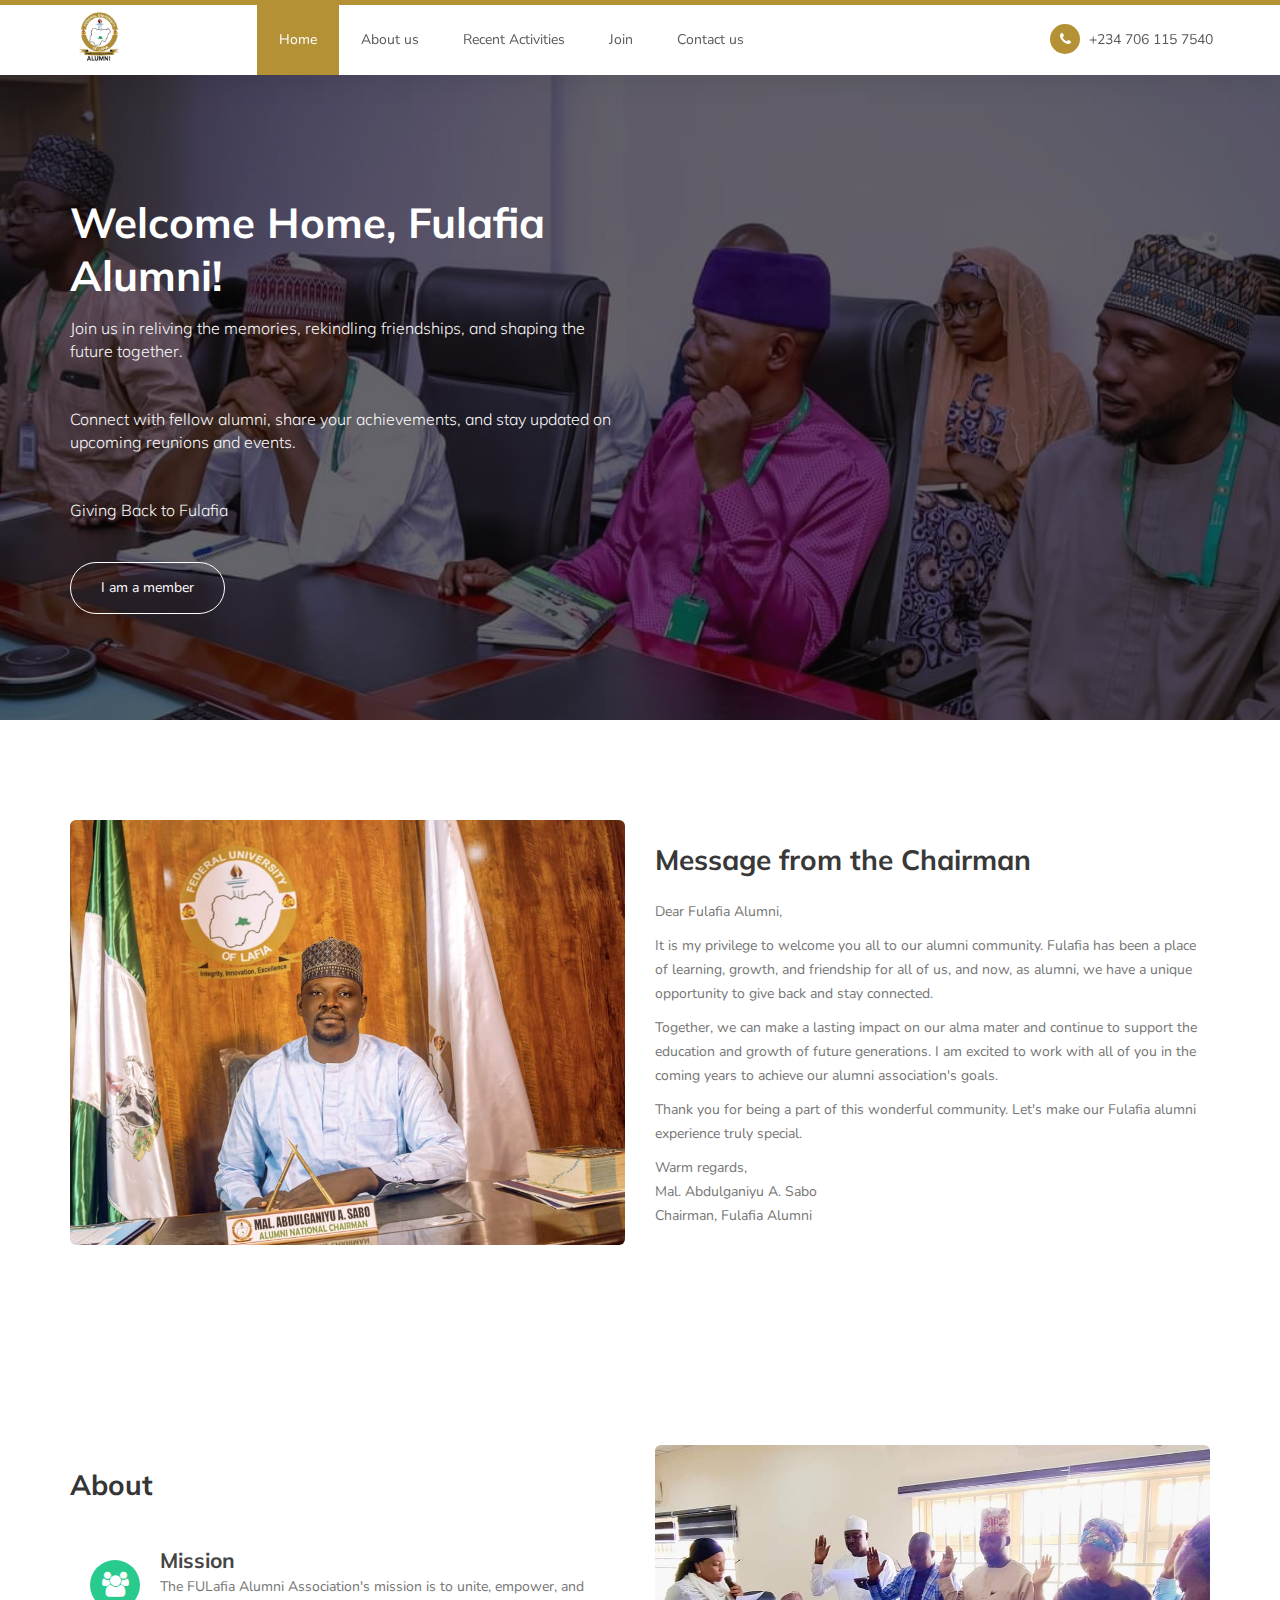
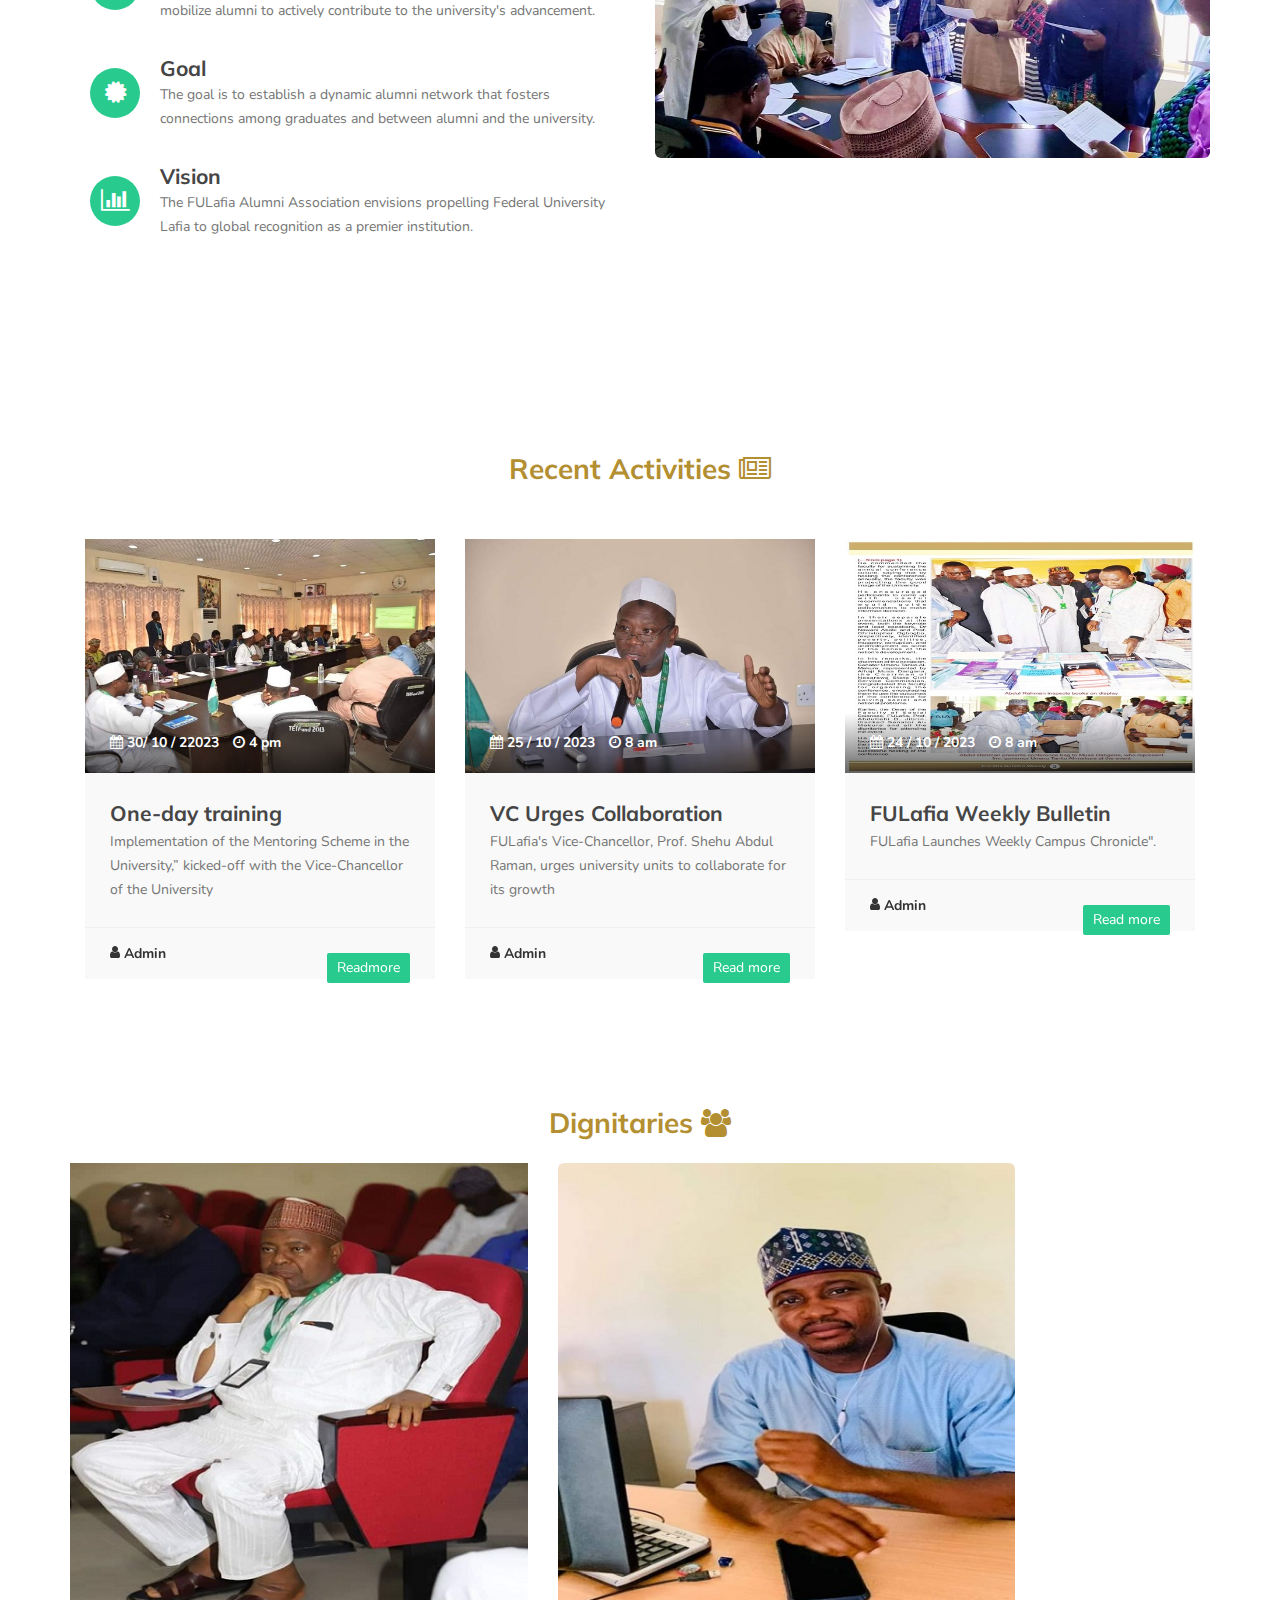
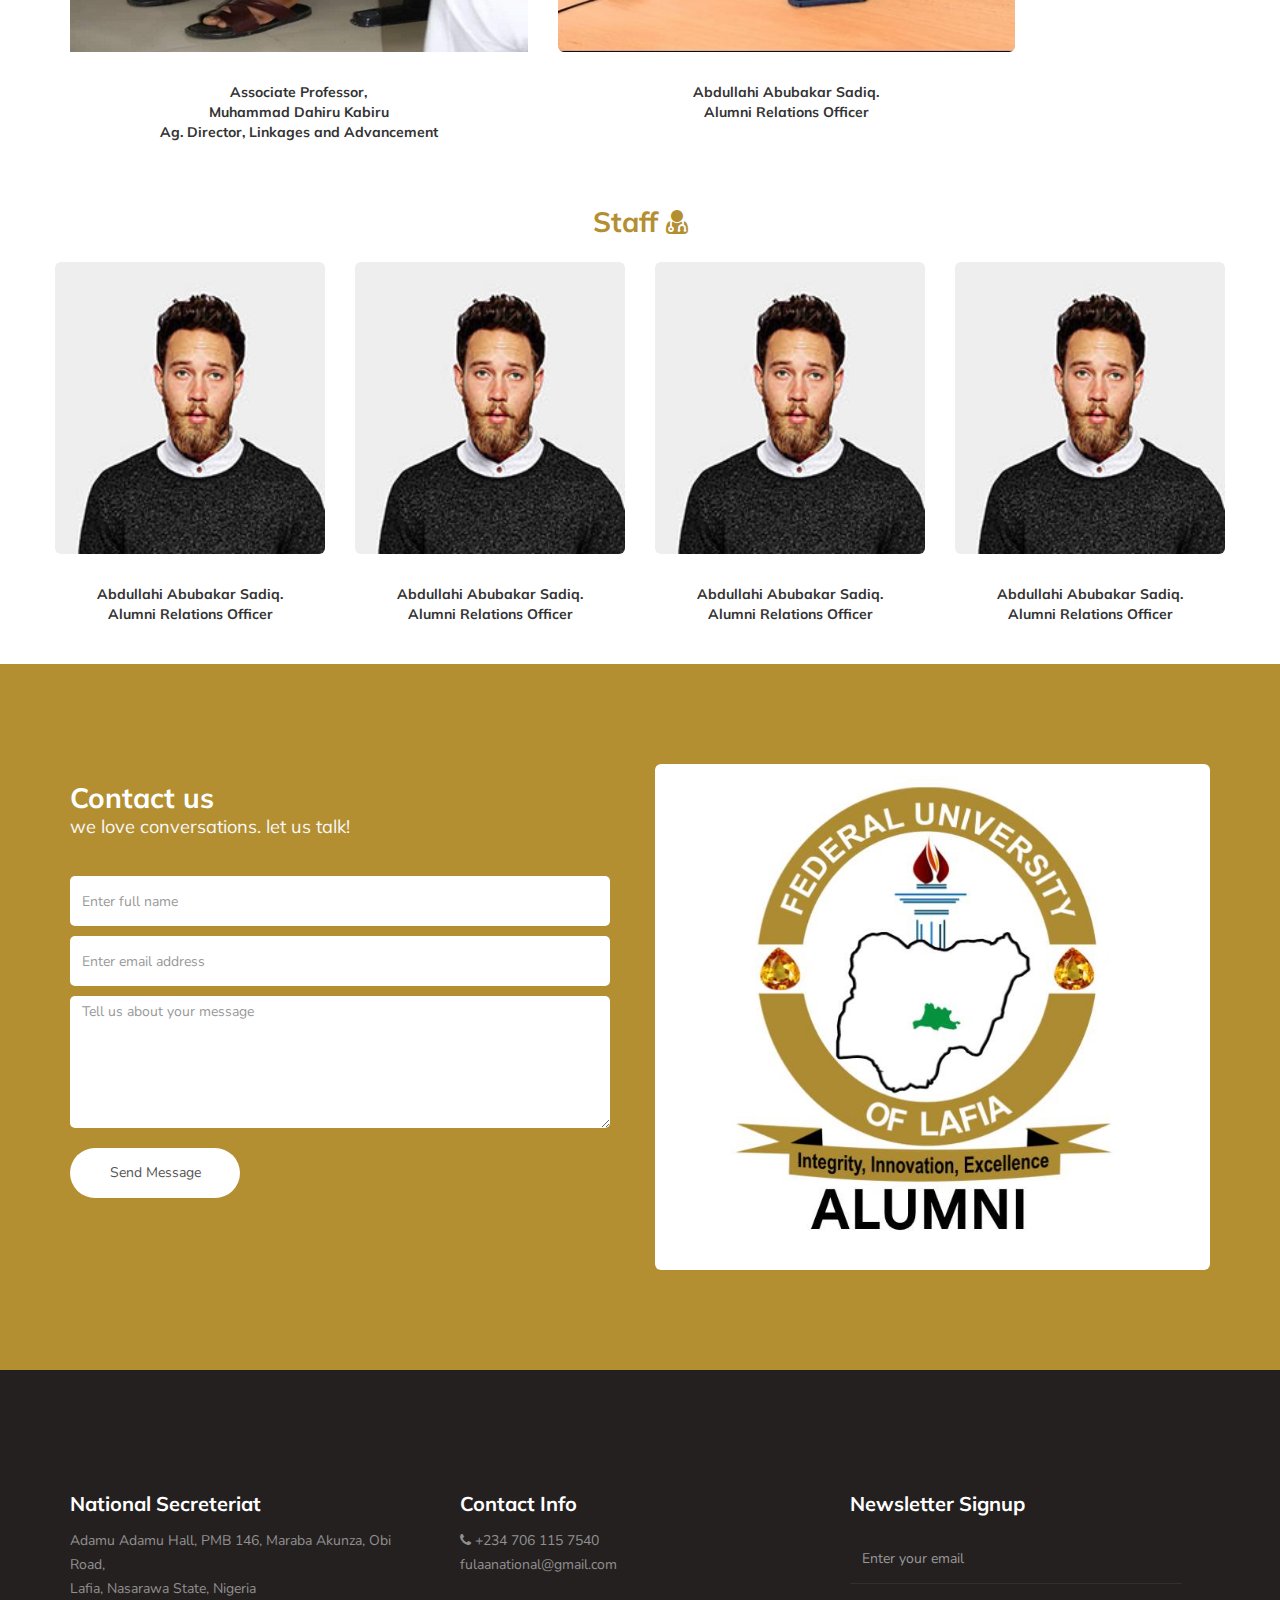
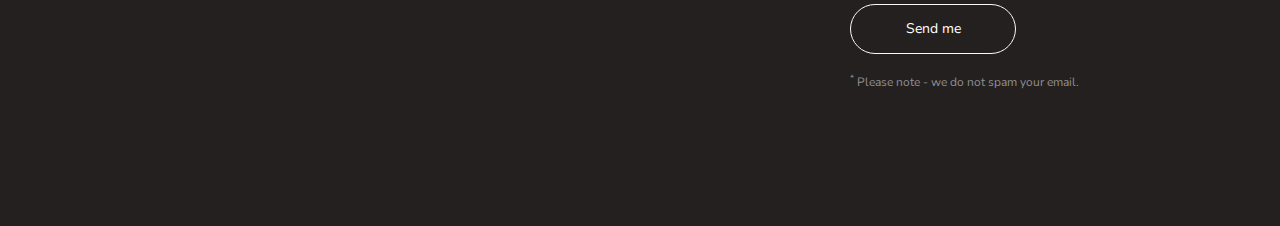
==== commit 2f84cf38: "made changes" ====
--- a/index.html
+++ b/index.html
@@ -7,9 +7,10 @@
 
      <meta charset="UTF-8">
      <meta http-equiv="X-UA-Compatible" content="IE=Edge">
-     <meta name="description" content="">
+     <meta name="description"
+          content="Welcome to the Federal University Lafia (FULafia) Alumni Association. Join our thriving community of accomplished graduates dedicated to academic excellence, mentorship, and giving back to our beloved institution.">
+     <link rel="icon" href="logo.jpg" type="image/jpg">
      <meta name="keywords" content="">
-     <meta name="author" content="">
      <meta name="viewport" content="width=device-width, initial-scale=1, maximum-scale=1">
 
      <link rel="stylesheet" href="css/bootstrap.min.css">
@@ -39,6 +40,9 @@
           <div class="container">
 
                <div class="navbar-header">
+                    <a href="#home" class="navbar-brand">
+                         <img src="/logo/logo.jpg" alt="" srcset="">
+                    </a>
                     <button class="navbar-toggle" data-toggle="collapse" data-target=".navbar-collapse">
                          <span class="icon icon-bar"></span>
                          <span class="icon icon-bar"></span>
@@ -46,9 +50,6 @@
                     </button>
 
                     <!-- lOGO TEXT HERE -->
-                    <a href="#home" class="navbar-brand">
-                         <img src="/logo/logo.jpg" alt="" srcset="">
-                    </a>
                </div>
 
                <!-- MENU LINKS -->
@@ -91,7 +92,7 @@
                                              upcoming reunions and events.</h3>
                                         <h2 class="text">Giving Back to Fulafia</h2>
                                         <a href="/register/" class="section-btn btn btn-default smoothScroll">
-                                             Join Us
+                                             I am a member
                                         </a>
                                    </div>
                               </div>
@@ -110,8 +111,9 @@
                                              on
                                              upcoming reunions and events.</h3>
                                         <h2 class="tex">Giving Back to Fulafia</h2>
-                                        <a href="/register/" class="section-btn btn btn-default smoothScroll">Join
-                                             us</a>
+                                        <a href="/register/" class="section-btn btn btn-default smoothScroll">I am a
+                                             member
+                                        </a>
                                    </div>
                               </div>
                          </div>
@@ -129,8 +131,8 @@
                                              on
                                              upcoming reunions and events.</h3>
                                         <h2 class="tex">Giving Back to Fulafia</h2>
-                                        <a href="/register/" class="section-btn btn btn-default smoothScroll">Join
-                                             us</a>
+                                        <a href="/register/" class="section-btn btn btn-default smoothScroll">I am a
+                                             member</a>
                                    </div>
                               </div>
                          </div>
@@ -250,19 +252,18 @@
                                         <div class="courses-thumb">
                                              <div class="courses-top">
                                                   <div class="courses-image">
-                                                       <img src="images/naming-ceremony.jpg" class="img-responsive"
-                                                            alt="">
+                                                       <img src="images/mentoring.jpg" class="img-responsive" alt="">
                                                   </div>
                                                   <div class="courses-date">
-                                                       <span><i class="fa fa-calendar"></i> 12 / 7 / 2018</span>
+                                                       <span><i class="fa fa-calendar"></i> 30/ 10 / 22023</span>
                                                        <span><i class="fa fa-clock-o"></i> 4 pm</span>
                                                   </div>
                                              </div>
 
                                              <div class="courses-detail">
-                                                  <h3><a href="#">Naming Ceremony</a></h3>
-                                                  <p>Fulafia Alumni National Chair attends the Naming Ceremony of the
-                                                       daughter of Adima Benjamin</p>
+                                                  <h3><a href="#">One-day training</a></h3>
+                                                  <p>Implementation of the Mentoring Scheme in the University,”
+                                                       kicked-off with the Vice-Chancellor of the University</p>
                                              </div>
 
                                              <div class="courses-info">
@@ -272,7 +273,7 @@
                                                   </div>
                                                   <div class="courses-price">
                                                        <a
-                                                            href="https://web.facebook.com/photo/?fbid=122109749990067067&set=pcb.122109750290067067"><span>Readmore</span></a>
+                                                            href="https://www.facebook.com/photo/?fbid=122122075646067067&set=pcb.122122076624067067"><span>Readmore</span></a>
                                                   </div>
                                              </div>
                                         </div>
@@ -285,19 +286,18 @@
                                         <div class="courses-thumb">
                                              <div class="courses-top">
                                                   <div class="courses-image">
-                                                       <img src="images/student-toilet.png" class="img-responsive"
-                                                            alt="">
+                                                       <img src="images/vc.jpg" class="img-responsive" alt="">
                                                   </div>
                                                   <div class="courses-date">
-                                                       <span><i class="fa fa-calendar"></i> 11 / 10 / 2023</span>
+                                                       <span><i class="fa fa-calendar"></i> 25 / 10 / 2023</span>
                                                        <span><i class="fa fa-clock-o"></i> 8 am</span>
                                                   </div>
                                              </div>
 
                                              <div class="courses-detail">
-                                                  <h3><a href="#">Students Toilet</a></h3>
-                                                  <p>Foundation laying ceremony of students toilets project sponsored by
-                                                       FULafia Alumni.…</p>
+                                                  <h3><a href="#">VC Urges Collaboration</a></h3>
+                                                  <p>FULafia's Vice-Chancellor, Prof. Shehu Abdul Raman, urges
+                                                       university units to collaborate for its growth</p>
                                              </div>
 
                                              <div class="courses-info">
@@ -307,7 +307,7 @@
                                                   </div>
                                                   <div class="courses-price">
                                                        <a
-                                                            href="https://web.facebook.com/fulafiaalumni/videos/1535436330544189/"><span>Read
+                                                            href="https://www.facebook.com/photo/?fbid=122120020886067067&set=pcb.122120021882067067"><span>Read
                                                                  more</span></a>
                                                   </div>
                                              </div>
@@ -320,19 +320,17 @@
                                         <div class="courses-thumb">
                                              <div class="courses-top">
                                                   <div class="courses-image">
-                                                       <img src="images/surprise-visit.jpg" class="img-responsive"
-                                                            alt="">
+                                                       <img src="images/bulletin.jpg" class="img-responsive" alt="">
                                                   </div>
                                                   <div class="courses-date">
-                                                       <span><i class="fa fa-calendar"></i> 11 / 10 / 2023</span>
+                                                       <span><i class="fa fa-calendar"></i> 24 / 10 / 2023</span>
                                                        <span><i class="fa fa-clock-o"></i> 8 am</span>
                                                   </div>
                                              </div>
 
                                              <div class="courses-detail">
-                                                  <h3><a href="#">surprise visit</a></h3>
-                                                  <p>Mrs. Becky Kajo visited FULafia Alumni; Chairman Malam Sabo
-                                                       expressed gratitude.</p>
+                                                  <h3><a href="#">FULafia Weekly Bulletin</a></h3>
+                                                  <p>FULafia Launches Weekly Campus Chronicle".</p>
                                              </div>
 
                                              <div class="courses-info">
@@ -342,7 +340,7 @@
                                                   </div>
                                                   <div class="courses-price">
                                                        <a
-                                                            href="https://web.facebook.com/photo?fbid=122109102158067067&set=a.122102946056067067"><span>Read
+                                                            href="https://www.facebook.com/photo/?fbid=122119672292067067&set=pcb.122119673708067067"><span>Read
                                                                  more</span></a>
                                                   </div>
                                              </div>
@@ -407,55 +405,94 @@
      <!-- Recent / Activities -->
      <div class="container-fluid">
           <div class="container">
-               <h2 class="text-center text">Other Chapters <i class="fa fa-book"></i>
+               <h2 class="text-center text">Dignitaries <i class="fa fa-group"></i>
                </h2>
                <div class="row">
+                    <!-- <div class="col-md-4 col-sm-6">
+
+                    </div> -->
+                    <div class="col-md-5 col-sm-6">
+                         <div class="team-thumb">
+                              <div class="team-image">
+                                   <img src="images/muhammad_dahiru.jpg" class="img-responsive img-rounde" alt="">
+                              </div>
+                              <div class="team-info">
+                                   <h5 class="text-center">Associate Professor, <br> Muhammad Dahiru Kabiru <br>
+                                        Ag. Director, Linkages and Advancement</h5>
+                              </div>
+                         </div>
+                    </div>
+                    <div class="col-md-5 col-sm-6">
+                         <div class="team-thumb">
+                              <div class="team-image">
+                                   <img src="images/abdullahi_abubakar.jpg" class="img-responsive img-rounded" alt="">
+                              </div>
+                              <div class="team-info">
+                                   <h5 class="text-center">Abdullahi Abubakar Sadiq. <br>
+                                        Alumni Relations Officer</h5>
+                              </div>
+                         </div>
+                    </div>
+                    <!-- <div class="col-md-4 col-sm-6">
+
+                    </div> -->
+
+               </div>
+          </div>
+     </div>
+
+
+     <div class="container-fluid">
+          <div class="container" style="padding: 10px 0;">
+               <h2 class="text-center text">Staff <i class="fa fa-user-md"></i> </h2>
+               <div class="row">
                     <div class="col-md-3 col-sm-6">
                          <div class="team-thumb">
                               <div class="team-image">
-                                   <img src="logo/logo.jpg" class="img-responsive" alt="">
+                                   <img src="images/tst-image1.jpg" class="img-responsive img-rounded" alt="">
                               </div>
                               <div class="team-info">
-                                   <h5 class="">Alumni Abuja Chapter</h5>
+                                   <h5 class="text-center">Abdullahi Abubakar Sadiq. <br>
+                                        Alumni Relations Officer</h5>
                               </div>
                          </div>
                     </div>
                     <div class="col-md-3 col-sm-6">
                          <div class="team-thumb">
                               <div class="team-image">
-                                   <img src="logo/logo.jpg" class="img-responsive" alt="">
+                                   <img src="images/tst-image1.jpg" class="img-responsive img-rounded" alt="">
                               </div>
                               <div class="team-info">
-                                   <h5 class="">Alumni Plateau Chapter</h5>
+                                   <h5 class="text-center">Abdullahi Abubakar Sadiq. <br>
+                                        Alumni Relations Officer</h5>
                               </div>
                          </div>
                     </div>
                     <div class="col-md-3 col-sm-6">
                          <div class="team-thumb">
                               <div class="team-image">
-                                   <img src="logo/logo.jpg" class="img-responsive" alt="">
+                                   <img src="images/tst-image1.jpg" class="img-responsive img-rounded" alt="">
                               </div>
                               <div class="team-info">
-                                   <h5 class="">Alumni Benue Chapter</h5>
+                                   <h5 class="text-center">Abdullahi Abubakar Sadiq. <br>
+                                        Alumni Relations Officer</h5>
                               </div>
                          </div>
                     </div>
                     <div class="col-md-3 col-sm-6">
                          <div class="team-thumb">
                               <div class="team-image">
-                                   <img src="logo/logo.jpg" class="img-responsive" alt="">
+                                   <img src="images/tst-image1.jpg" class="img-responsive img-rounded" alt="">
                               </div>
                               <div class="team-info">
-                                   <h5 class="">Alumni Bauchi chapter</h5>
+                                   <h5 class="text-center">Abdullahi Abubakar Sadiq. <br>
+                                        Alumni Relations Officer</h5>
                               </div>
                          </div>
                     </div>
                </div>
           </div>
      </div>
-
-
-
 
 
      <!-- TESTIMONIAL -->
@@ -604,7 +641,7 @@
                     <div class="col-md-4 col-sm-6">
                          <div class="footer-info">
                               <div class="section-title">
-                                   <h2>Headquarter</h2>
+                                   <h2>National Secreteriat</h2>
                               </div>
                               <address>
                                    <p>Adamu Adamu Hall, PMB 146, Maraba Akunza,
--- a/css/templatemo-style.css
+++ b/css/templatemo-style.css
@@ -384,7 +384,7 @@
 }
 
 .home-slider .item-first {
-  background-image: url(../images/slide-1.jpg);
+  background-image: url(../images/slide-4.jpg);
   background-position: center;
 }
 
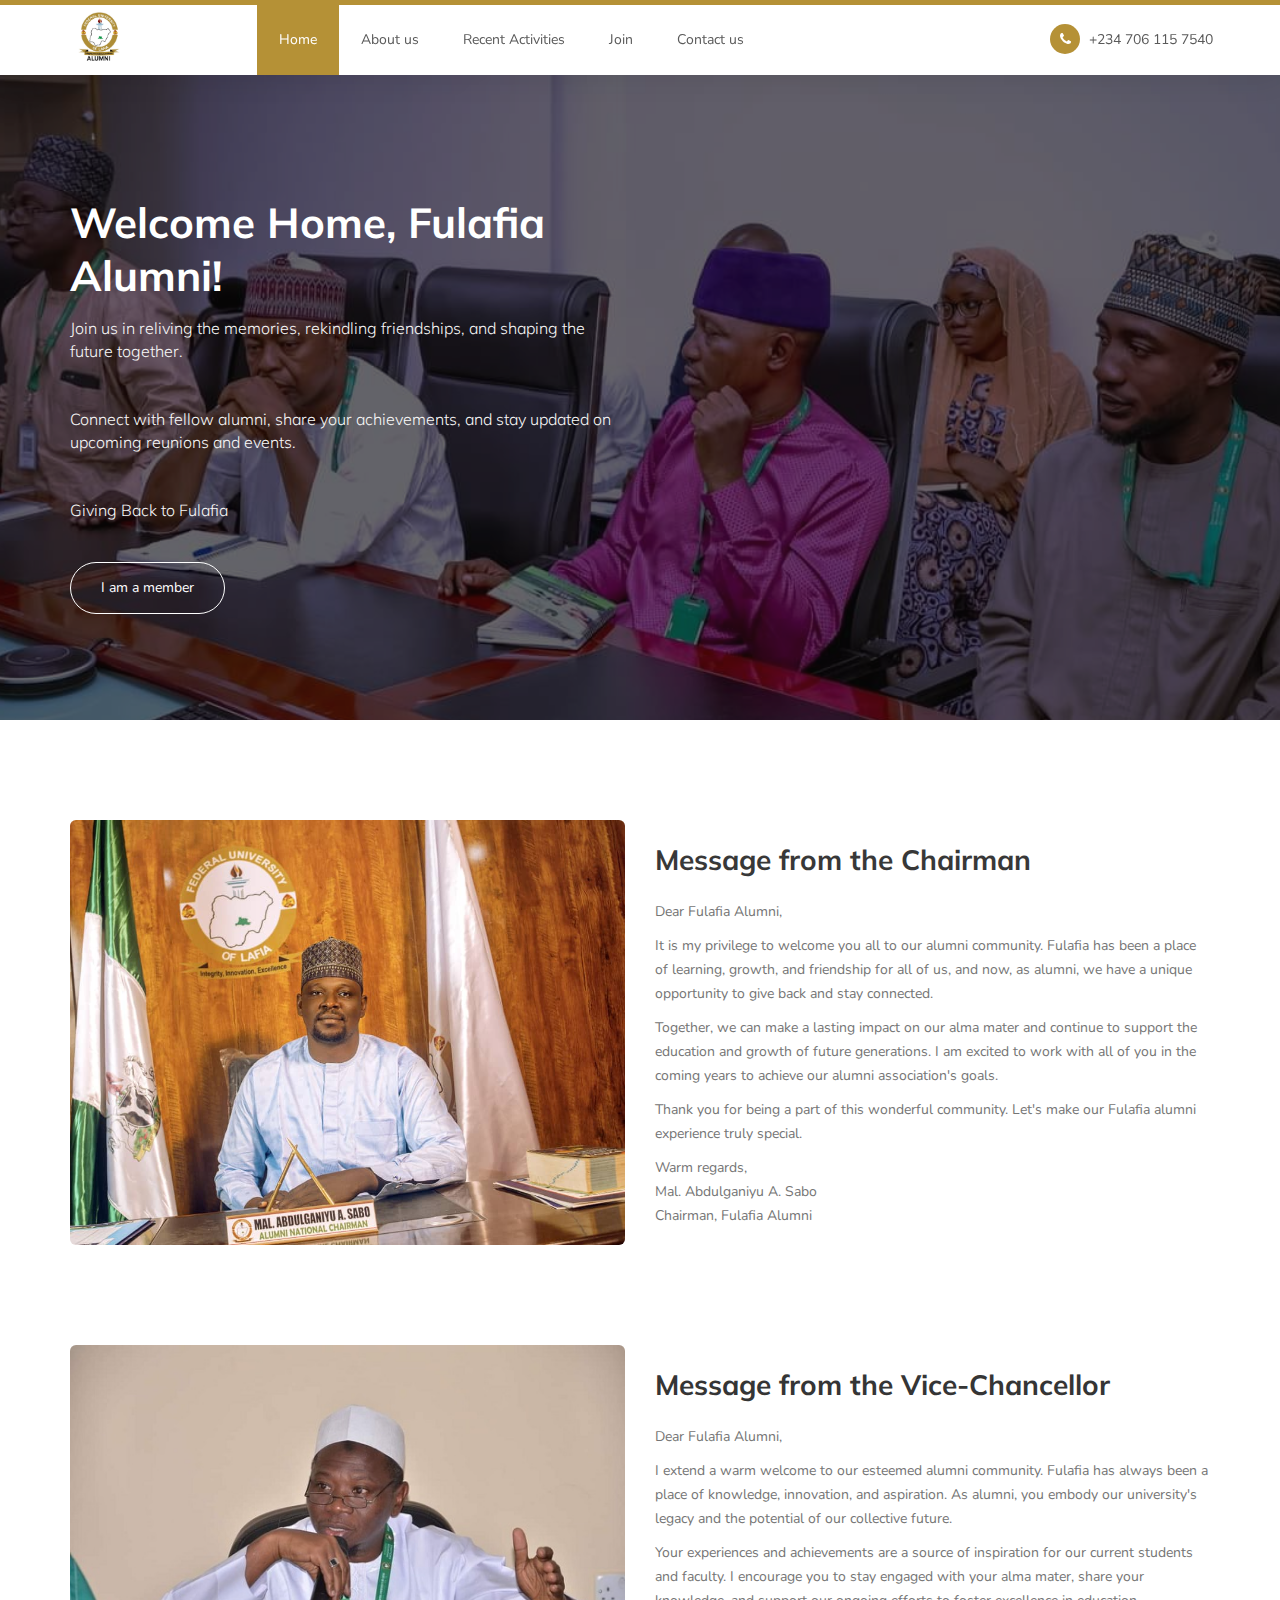
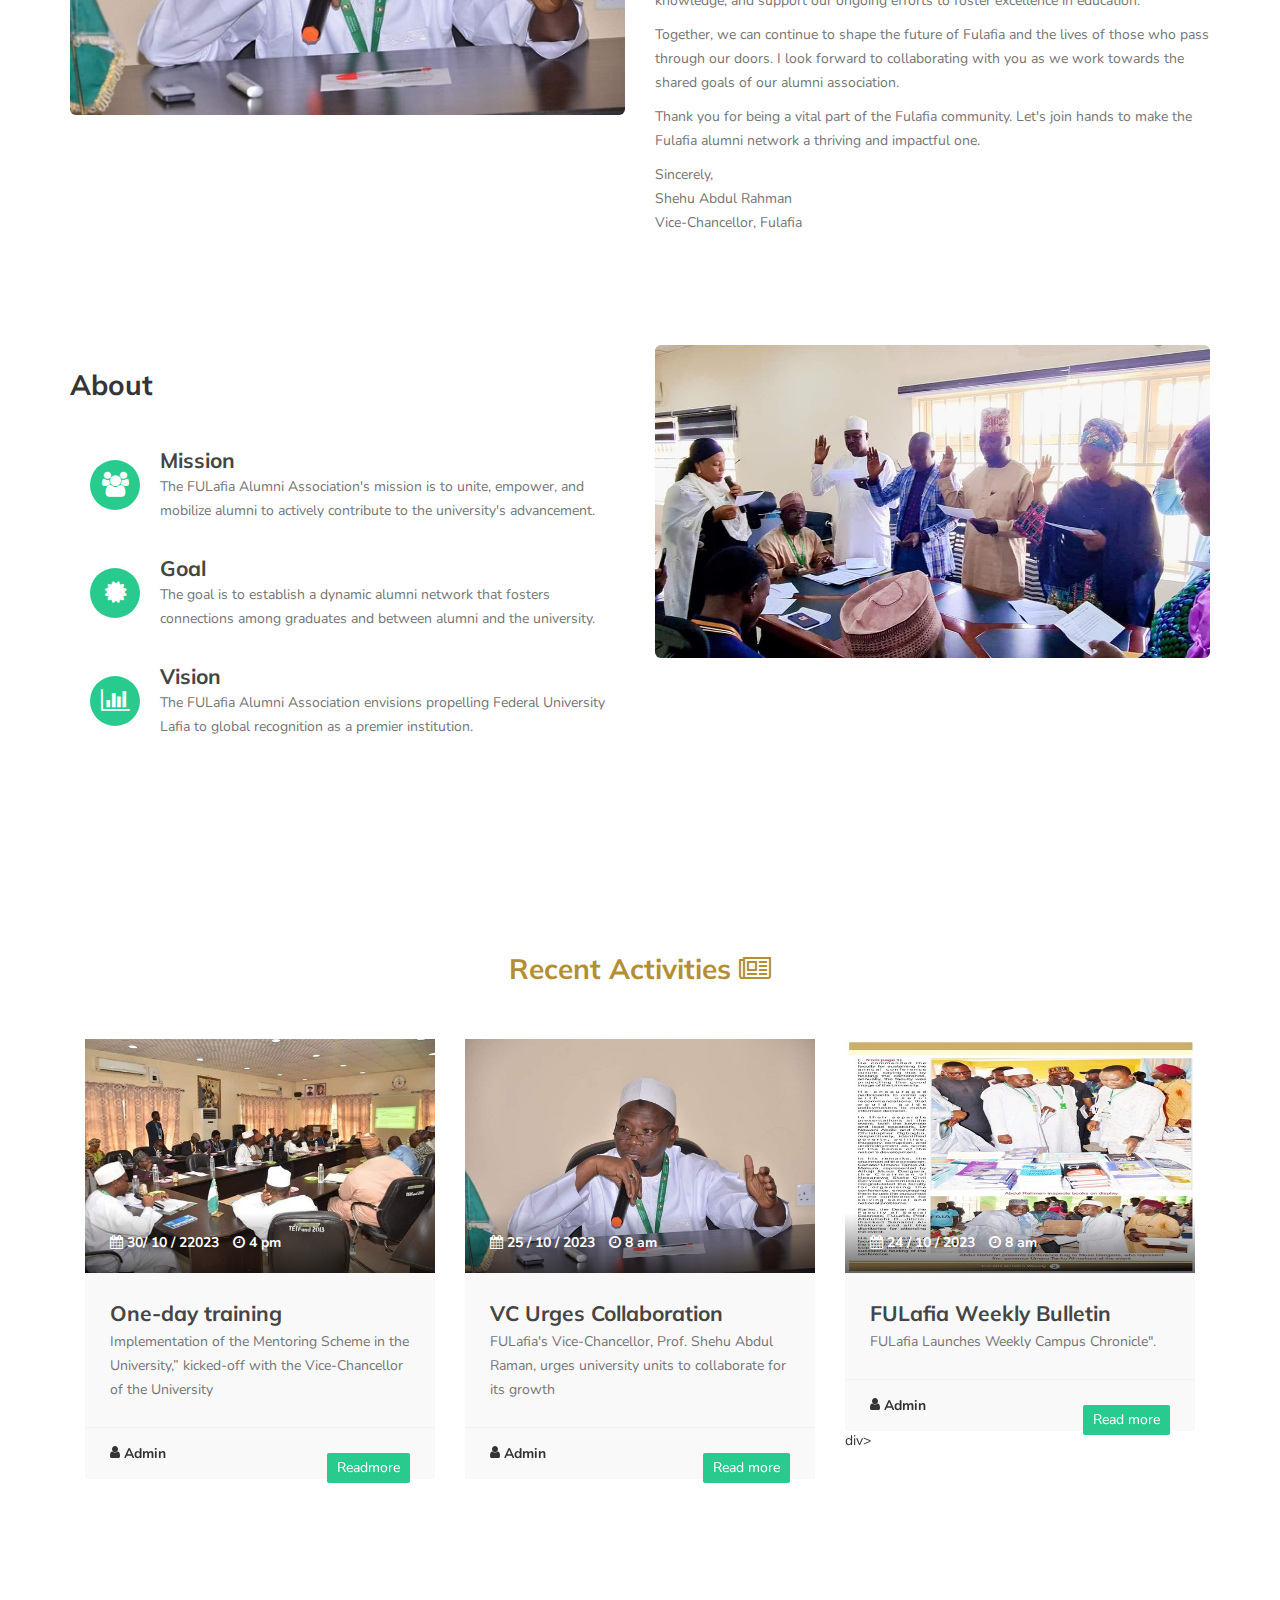
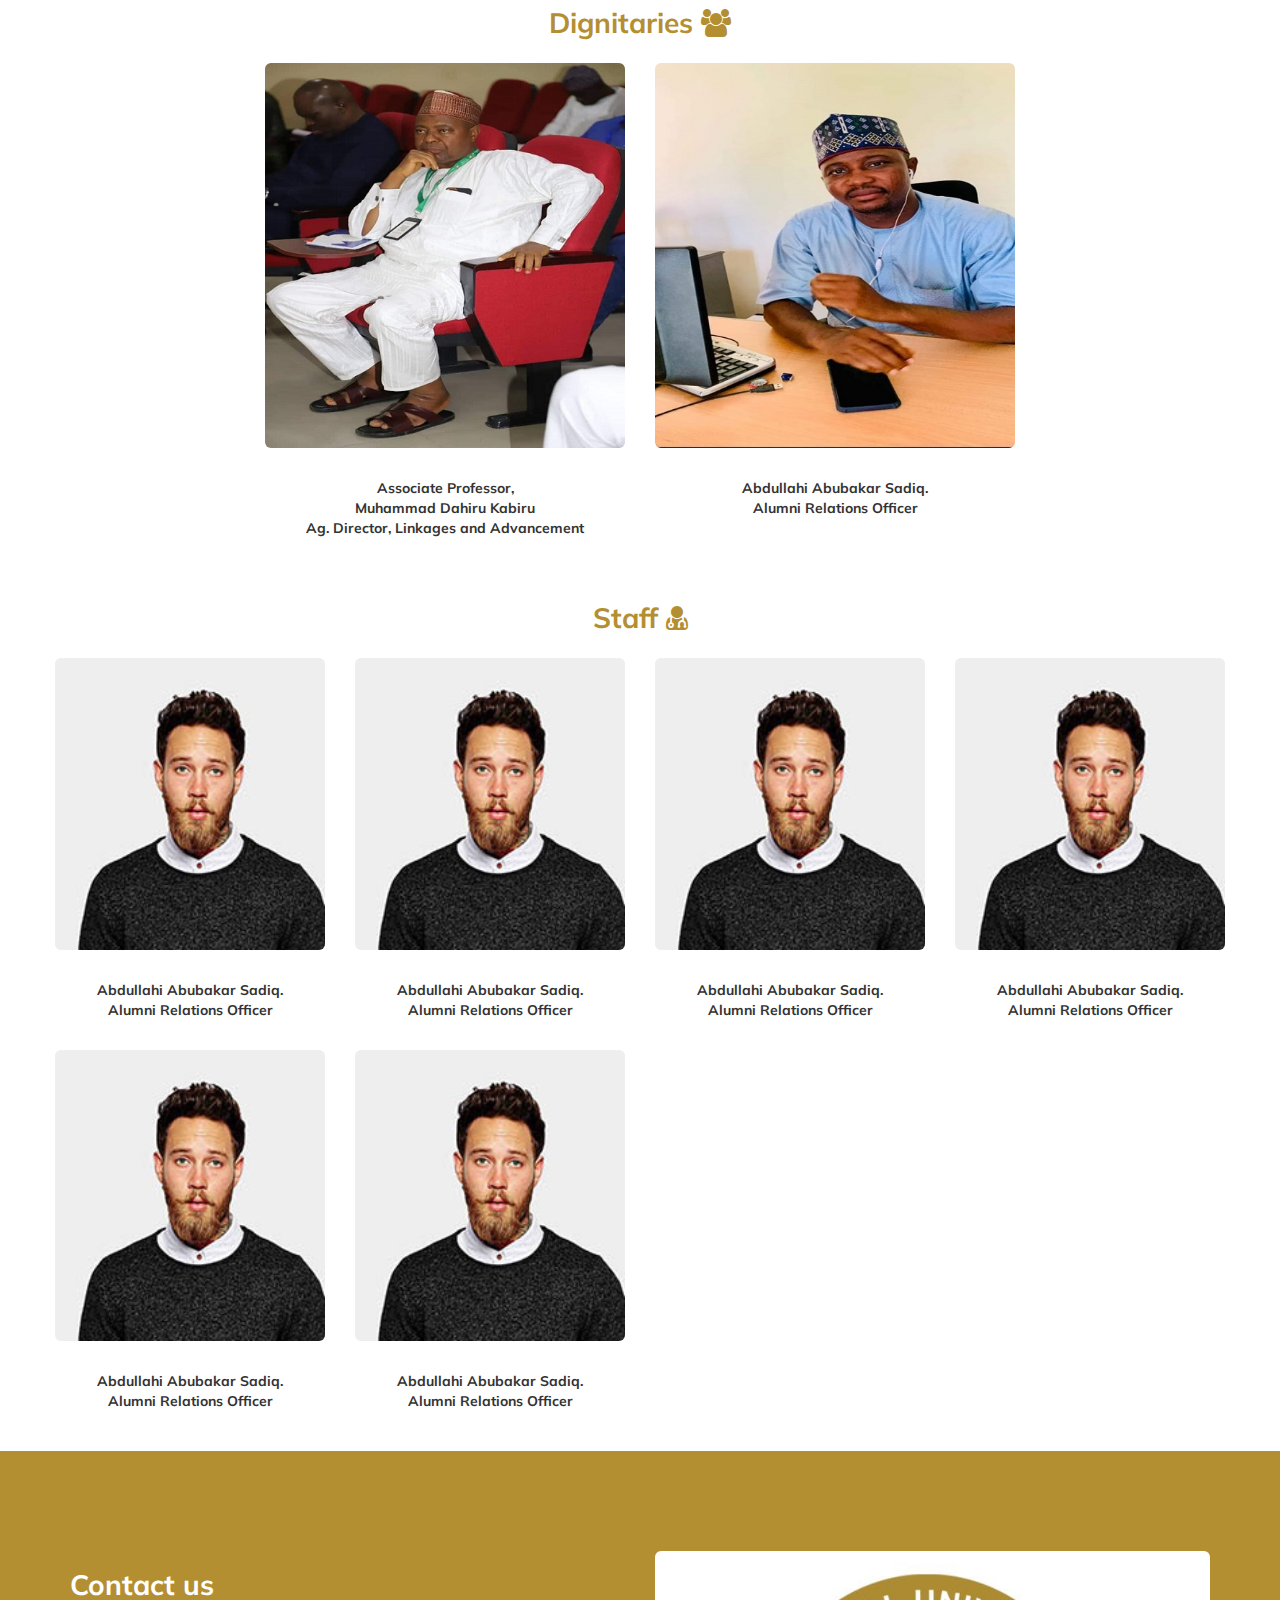
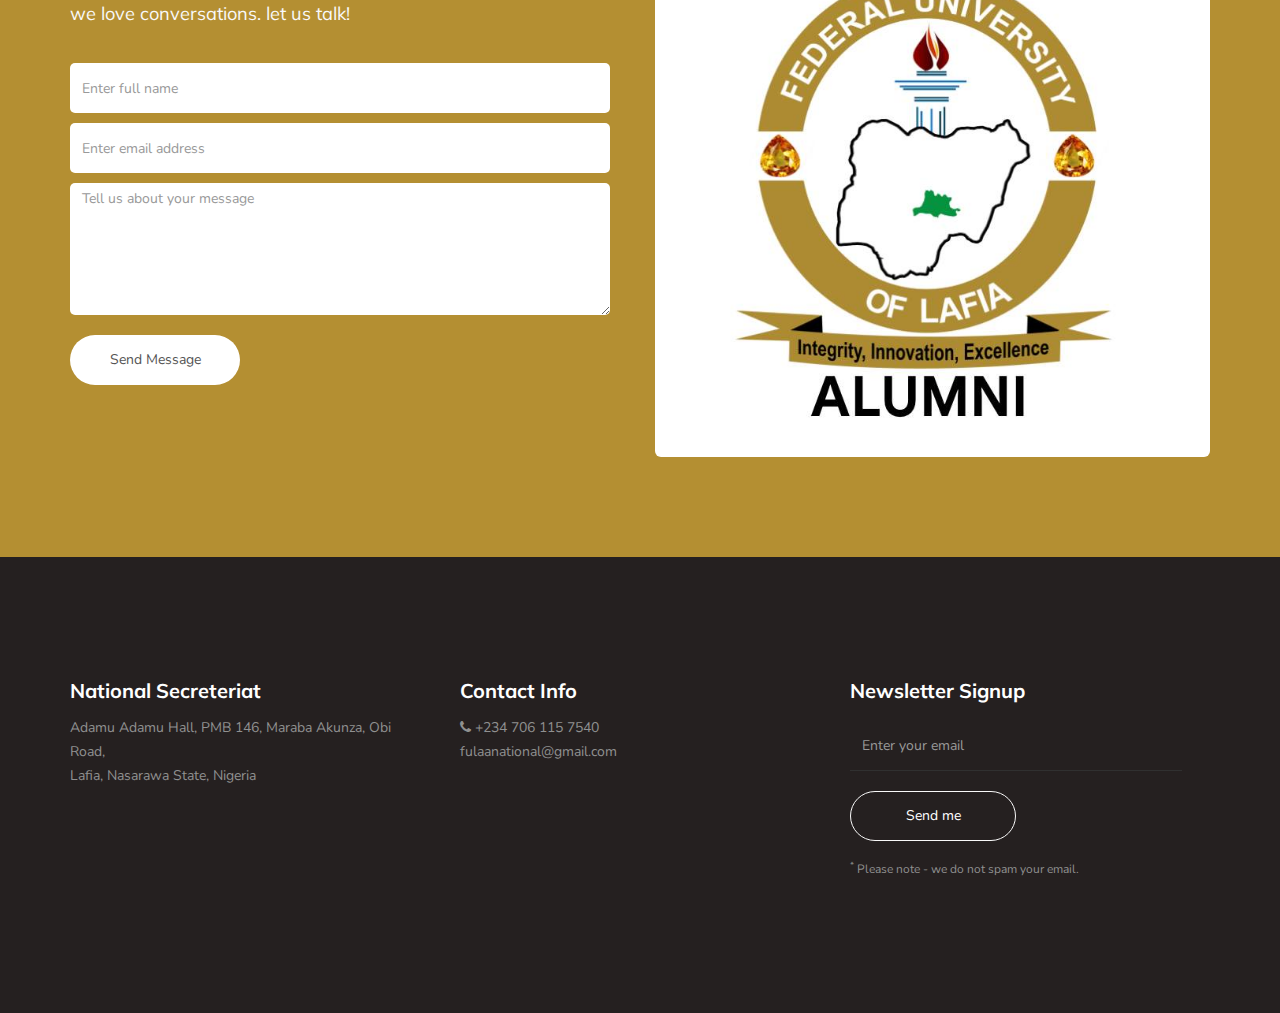
==== commit 873795e3: "made changes" ====
--- a/index.html
+++ b/index.html
@@ -187,7 +187,56 @@
                </div>
           </div>
      </section>
-
+     <!--  -->
+     <div class="container-fluid">
+          <div class="container">
+               <div class="row">
+                    <div class="col-md-6 col-lg-6 col-sm-12">
+                         <img src="/images/vc.jpg" class="img-responsive img-rounded" alt="">
+                    </div>
+                    <div class="col-md-6 col-lg-6 col-sm-12">
+                         <h2>Message from the Vice-Chancellor</h2>
+                         <p>
+                              Dear Fulafia Alumni,
+                         </p>
+                         <p>
+                              I extend a warm welcome to our esteemed alumni community. Fulafia has always been a place
+                              of knowledge, innovation,
+                              and aspiration. As alumni, you embody our university's legacy and the potential of our
+                              collective future.
+                         </p>
+                         <p>
+                              Your experiences and achievements are a source of inspiration for our current students and
+                              faculty. I encourage you
+                              to
+                              stay engaged with your alma mater, share your knowledge, and support our ongoing efforts
+                              to foster excellence in
+                              education.
+                         </p>
+                         <p>
+                              Together, we can continue to shape the future of Fulafia and the lives of those who pass
+                              through our doors. I look
+                              forward
+                              to collaborating with you as we work towards the shared goals of our alumni association.
+                         </p>
+                         <p>
+                              Thank you for being a vital part of the Fulafia community. Let's join hands to make the
+                              Fulafia alumni network a
+                              thriving
+                              and impactful one.
+                         </p>
+                         <p>
+                              Sincerely,
+                              <br>
+                              Shehu Abdul Rahman
+                              <br>
+                              Vice-Chancellor, Fulafia
+                         </p>
+
+                    </div>
+               </div>
+          </div>
+     </div>
 
      <!-- ABOUT -->
      <section id="about">
@@ -238,6 +287,8 @@
           </div>
      </section>
      <!--  -->
+
+     <!--  -->
      <section id="courses">
           <div class="container">
                <div class="row" style="overflow-x: hidden;">
@@ -345,13 +396,13 @@
                                                   </div>
                                              </div>
                                         </div>
-                                   </div>
-                              </div>
-
-                         </div>
-
-                    </div>
-               </div>
+                                        div>
+                                   </div>
+
+                              </div>
+
+                         </div>
+                    </div>
      </section>
      <!--      
      <section id="team">
@@ -408,13 +459,11 @@
                <h2 class="text-center text">Dignitaries <i class="fa fa-group"></i>
                </h2>
                <div class="row">
-                    <!-- <div class="col-md-4 col-sm-6">
-
-                    </div> -->
-                    <div class="col-md-5 col-sm-6">
-                         <div class="team-thumb">
-                              <div class="team-image">
-                                   <img src="images/muhammad_dahiru.jpg" class="img-responsive img-rounde" alt="">
+
+                    <div class="col-md-offset-2 col-md-4 col-sm-6 col-lg-4 col-xs-12">
+                         <div class="team-thumb">
+                              <div class="team-image">
+                                   <img src="images/muhammad_dahiru.jpg" class="img-responsive img-rounded" alt="">
                               </div>
                               <div class="team-info">
                                    <h5 class="text-center">Associate Professor, <br> Muhammad Dahiru Kabiru <br>
@@ -422,7 +471,7 @@
                               </div>
                          </div>
                     </div>
-                    <div class="col-md-5 col-sm-6">
+                    <div class="col-md-4 col-sm-6 col-lg-4 col-xs-12">
                          <div class="team-thumb">
                               <div class="team-image">
                                    <img src="images/abdullahi_abubakar.jpg" class="img-responsive img-rounded" alt="">
@@ -433,9 +482,7 @@
                               </div>
                          </div>
                     </div>
-                    <!-- <div class="col-md-4 col-sm-6">
-
-                    </div> -->
+
 
                </div>
           </div>
@@ -446,6 +493,28 @@
           <div class="container" style="padding: 10px 0;">
                <h2 class="text-center text">Staff <i class="fa fa-user-md"></i> </h2>
                <div class="row">
+                    <div class="col-md-3 col-sm-6">
+                         <div class="team-thumb">
+                              <div class="team-image">
+                                   <img src="images/tst-image1.jpg" class="img-responsive img-rounded" alt="">
+                              </div>
+                              <div class="team-info">
+                                   <h5 class="text-center">Abdullahi Abubakar Sadiq. <br>
+                                        Alumni Relations Officer</h5>
+                              </div>
+                         </div>
+                    </div>
+                    <div class="col-md-3 col-sm-6">
+                         <div class="team-thumb">
+                              <div class="team-image">
+                                   <img src="images/tst-image1.jpg" class="img-responsive img-rounded" alt="">
+                              </div>
+                              <div class="team-info">
+                                   <h5 class="text-center">Abdullahi Abubakar Sadiq. <br>
+                                        Alumni Relations Officer</h5>
+                              </div>
+                         </div>
+                    </div>
                     <div class="col-md-3 col-sm-6">
                          <div class="team-thumb">
                               <div class="team-image">
